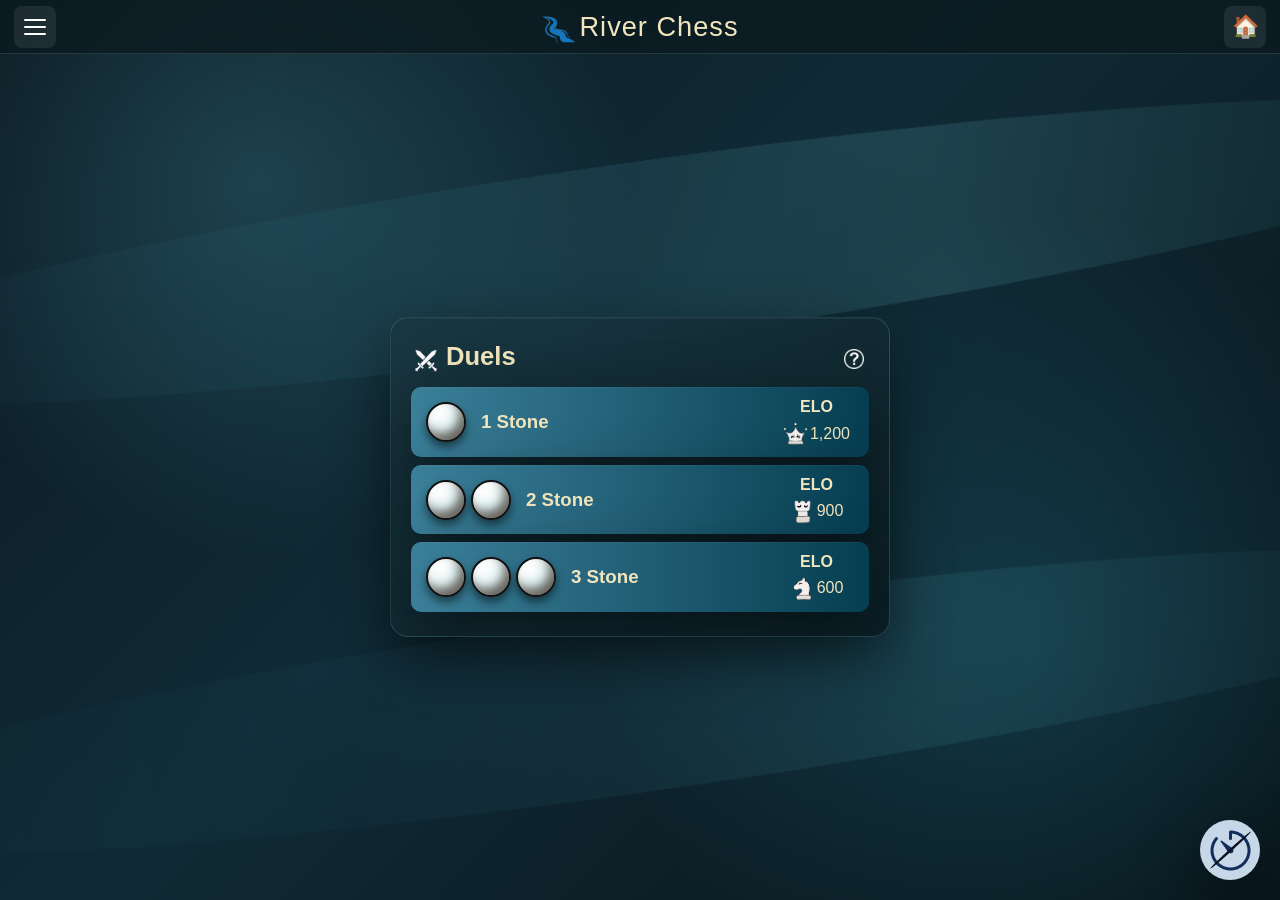
==== play.html @ 08896275 "End of game home button. Show last move made." ====
<!DOCTYPE html>
<html>
<head>
    <meta charset="utf-8" />
    <title>River Chess</title>
    <meta name="viewport" content="width=device-width, initial-scale=1">
    <link href='css/siteStyles.css' rel='stylesheet' type='text/css'>
    <link href='css/play.css' rel='stylesheet' type='text/css'>
    <link href='css/playMobile.css' rel='stylesheet' type='text/css'>
    <link href='css/stones.css' rel='stylesheet' type='text/css'>
    <link href='css/chessStyles.css' rel='stylesheet' type='text/css'>
    <link rel="icon" type="image/png" sizes="32x32" href="imgs/favicon.png">
</head>
<body>

    <!-- =========================
         SIDE MENU
    ========================== -->

    <div id="menuOverlay" class="menu-overlay"></div>

    <aside id="sideMenu" class="side-menu">

        <div class="side-menu-header">
            <h2>Menu</h2>

            <button id="closeMenuButton"
                    class="close-menu-button"
                    aria-label="Close menu">
                ×
            </button>
        </div>

        <!-- Empty for now -->

    </aside>


    <!-- =========================
         TOP NAVIGATION
    ========================== -->

    <nav class="top-nav">

        <button id="menuButton"
                class="nav-button"
                aria-label="Open menu">

            <span></span>
            <span></span>
            <span></span>

        </button>

        <div id="logoContainer">
            <img src="imgs/logo.png" />
            <span>River Chess</span>
        </div>

        <button id="resignButton"
                class="nav-button">
            <img src="imgs/icons/resign.png" />
        </button>

        <a id="homeButton" href="/index.html"
           class="home-button hidden"
           aria-label="Home">

            🏠

        </a>
    </nav>

    <!-- =========================
         MAIN CONTENT
    ========================== -->

    <main class="river-page">
        <!--Opponent Stones-->
        <div id="opponentStonesContainer" class="stones-container"></div>

        <!--Chess!-->
        <div id="chessContainer">

        </div>

        <!--Player Stones-->
        <div id="playerStonesContainer" class="stones-container"></div>
    </main>


    <script src="js/utility.js"></script>
    <script src="js/loadAccountAndRun.js"></script>
    <script src="js/play.js"></script>
    <script src="js/stones.js"></script>
    <script src="js/sideMenu.js"></script>
    <script src="lib/signalr/signalr.min.js"></script>
    <script src="js/multiplayerClient.js"></script>
    <script src="js/chess.js"></script>
    <script src="js/chessClock.js"></script>
</body>
</html>
---- css/siteStyles.css ----
﻿/* =========================
   COLORS
========================= */
:root {
    --river-dark: #142c36;
    --river-mid: #24556a;
    --river-light: #5c9fb0;
    --paper: #efe4c9;
    --paper-dark: #d6c39c;
    --gold: #d9ad54;
    --stone-size: 82px;
    --test: green;
}


/* =========================
   COLORS
========================= */

.hidden {
    display: none !important;
}


/* =========================
   PAGE LAYOUT
========================= */

html {
    background-color: var(--river-dark);
}

html,
body {
    margin: 0;
    min-height: 100vh;
    width: 100vw;
}

body {
    font-family: "Segoe UI", Arial, sans-serif;
    user-select: none;
    color: #eaf4f5;
    background: radial-gradient( circle at 20% 20%, rgba(60, 130, 145, 0.35), transparent 30% ), radial-gradient( circle at 80% 70%, rgba(25, 90, 110, 0.45), transparent 35% ), linear-gradient( 135deg, #0b1820, #102b36 45%, #081216 );
    overflow-x: hidden;
    display: flex;
    flex-direction: column;
}

* {
    box-sizing: border-box;
}

.river-page {
    display: flex;
    justify-content: center;
    align-items: center;
    padding: 2em 1em;
    position: relative;
    flex-direction: column;
    flex-grow: 1;
    overflow-x: hidden;
}


    /* Subtle river-like flowing bands */

    .river-page::before,
    .river-page::after {
        content: "";
        position: fixed;
        width: 140%;
        height: 180px;
        left: -20%;
        border-radius: 50%;
        pointer-events: none;
        transform: rotate(-8deg);
    }

    .river-page::before {
        top: 18%;
        background: linear-gradient( 90deg, transparent, rgba(45, 120, 145, 0.12), rgba(90, 180, 190, 0.18), transparent );
    }

    .river-page::after {
        bottom: 12%;
        background: linear-gradient( 90deg, transparent, rgba(20, 80, 110, 0.1), rgba(70, 150, 170, 0.15), transparent );
    }


/* =========================
   NAVIGATION
========================= */
.top-nav {
    height: 54px;
    display: flex;
    align-items: center;
    justify-content: space-between;
    padding: 0 14px;
    background: rgba(10, 25, 30, 0.75);
    border-bottom: 1px solid rgba(255, 255, 255, 0.12);
}


.nav-button {
    width: 42px;
    height: 42px;
    border: none;
    border-radius: 8px;
    background: rgba(255, 255, 255, 0.08);
    cursor: pointer;
    display: flex;
    flex-direction: column;
    justify-content: center;
    gap: 5px;
    padding: 10px;
}

    .nav-button span {
        display: block;
        width: 100%;
        height: 2px;
        background: white;
        border-radius: 5px;
    }


.home-button {
    width: 42px;
    height: 42px;
    display: flex;
    align-items: center;
    justify-content: center;
    text-decoration: none;
    font-size: 22px;
    border-radius: 8px;
    background: rgba(255, 255, 255, 0.08);
    transition: transform 0.15s ease, background 0.15s ease;
}

    .home-button:hover {
        background: rgba(255, 255, 255, 0.15);
        transform: scale(1.05);
    }

#logoContainer {
    display: flex;
    gap: 3px;
    align-items: center;
}

    #logoContainer img {
        width: 35px;
        height: 35px;
        margin-top: 7px;
    }

    #logoContainer span {
        letter-spacing: 1px;
        color: #f1e5bd;
        font-size: 1.7rem;
    }


/* =========================
   SIDE MENU
========================= */

.side-menu {
    position: fixed;
    top: 0;
    left: 0;
    width: min(320px, 82vw);
    height: 100vh;
    z-index: 1000;
    background: linear-gradient( 180deg, #1e3d48, #10252d );
    transform: translateX(-100%);
    transition: transform 0.25s ease;
}


    .side-menu.open {
        transform: translateX(0);
    }


.side-menu-header {
    height: 60px;
    display: flex;
    align-items: center;
    justify-content: space-between;
    padding: 0 18px;
    border-bottom: 1px solid rgba(255, 255, 255, 0.1);
}

    .side-menu-header h2 {
        margin: 0;
    }


.close-menu-button {
    border: none;
    background: transparent;
    color: white;
    font-size: 30px;
    cursor: pointer;
}


.menu-overlay {
    position: fixed;
    inset: 0;
    z-index: 999;
    background: rgba(0, 0, 0, 0.45);
    opacity: 0;
    visibility: hidden;
    transition: opacity 0.25s ease, visibility 0.25s ease;
}


    .menu-overlay.visible {
        opacity: 1;
        visibility: visible;
    }
---- css/play.css ----
﻿
.river-page {
    justify-content: space-between;
}

    .river-page::after, .river-page::before {
        z-index: -1;
    }
---- css/playMobile.css ----
﻿
/* =========================================================
   Mobile Play Page
   ========================================================= */

/*@media (max-width: 768px) {*/
@media (max-width: 700px) {

    /* Prevent horizontal scrolling caused by the game UI */
    html,
    body,
    .river-page {
        width: 100%;
        max-width: 100%;
        overflow-x: hidden;
    }

    :root .river-page {
        padding: 0;
    }

    :root #chessContainer {
        margin-top: 0;
    }

    :root #secondaryMessage {
        min-height: 2em;
    }

    :root #GY {
        display: none;
    }

    :root #chessContainer {
        width: 100%;
    }

    :root #chessElement {
        margin: 0;
    }

    :root .square, :root .gameObject {
        width: 12.5vw;
        height: 12.5vw;
    }

        :root .gameObject.squareHighlight {
            width: 12.2vw;
            height: 12.2vw;
        }

    :root .pieceImg {
        max-width: 9.5vw;
    }

    #chessContainer {
        margin-top: 1em
    }

    :root #message, :root #message.spaceBelow {
        font-size: 1.5em;
        padding-left: 24px;
        margin-bottom: 8px;
    }

    :root #rank {
        left: 1vw;
        top: -4.4vw;
    }

    :root #file {
        left: 4.8vw;
    }


    
    /* ---------------------------------------------------------
       Stones
       --------------------------------------------------------- */

    :root .stones-container, :root #stonesContainer {
        gap: 0;
    }

    /*
     * Scale the complete stone rather than just the image.
     * This keeps the Go stone, relic image and point dots together.
     */
    .stone-wrapper {
        transform: scale(0.75);
        transform-origin: center center;
    }

    /*
     * Don't let the hover transform fight with the mobile
     * scaling. Mobile doesn't have true hover anyway.
     */

    :root .stone-wrapper:hover, :root .stone-wrapper.stone-popup-open {
        transform: scale(0.75);
    }





}
---- css/stones.css ----
﻿/* =========================================
   STONES SECTION
   ========================================= */

.stones-section {
    margin-bottom: 28px;
    padding: 1.5rem;
    border-radius: 14px;
    background: linear-gradient( 135deg, rgba(20, 65, 78, 0.9), rgba(10, 35, 48, 0.95) );
    border: 1px solid rgba(150, 210, 220, 0.25);
    box-shadow: 0 10px 30px rgba(0, 0, 0, 0.25);
}


.stones-header {
    margin-bottom: 1rem;
    font-size: 1.2rem;
    font-weight: bold;
    letter-spacing: 0.08em;
    text-transform: uppercase;
    color: #d9f3ef;
}


/* =========================================
   STONE LIST
   ========================================= */

.stones-container {
    display: flex;
    flex-wrap: wrap;
    gap: 1rem;
    align-items: center;
    justify-content: center;
}


.no-stones {
    color: rgba(220, 240, 240, 0.55);
    font-style: italic;
}


/* =========================================
   INDIVIDUAL STONE
   ========================================= */

.stone-wrapper {
    position: relative;
    display: flex;
    align-items: center;
    justify-content: center;
    width: 80px;
    height: 80px;
    cursor: pointer;
    z-index: 1;
}

    .stone-image {
        display: block;
        width: 72px;
        height: 72px;
        object-fit: contain;
    }

    /* Optional: slightly stronger shadow while hovered */
    .stone-wrapper .stone-image {
        filter: drop-shadow( 0 5px 4px rgba(0, 0, 0, 0.4) );
    }

    /* =========================================
   MAIN STONE POPUP
   ========================================= */

    .stone-popup {
        position: absolute;
        left: 50%;
        bottom: calc(100% + 10px);
        transform: translateX(-50%) translateY(5px);
        width: 260px;
        padding: 1rem;
        border-radius: 10px;
        background: linear-gradient( 145deg, rgba(26, 37, 42, 0.98), rgba(10, 18, 22, 0.98) );
        border: 1px solid rgba(180, 220, 220, 0.3);
        box-shadow: 0 10px 30px rgba(0, 0, 0, 0.5);
        opacity: 0;
        visibility: hidden;
        pointer-events: none;
        transition: opacity 0.15s ease, transform 0.15s ease;
        z-index: 100;
    }

.stone-wrapper:hover .stone-popup, .stone-wrapper.stone-popup-open .stone-popup {
    opacity: 1;
    visibility: visible;
    transform: translateX(-50%) translateY(0);
}

    .stone-wrapper.stone-popup-open .stone-popup {
        pointer-events: auto;
    }

    .stone-popup-title {
        margin-bottom: 0.5rem;
        font-size: 1.05rem;
        font-weight: bold;
        color: #f2e8c9;
    }


    .stone-popup-description {
        color: #d7e2e3;
        font-size: 0.9rem;
        line-height: 1.45;
    }


    /* =========================================
   SECONDARY TOOLTIP PANEL
   ========================================= */

    .stone-tooltips-popup {
        position: absolute;
        top: 0;
        width: 220px;
        display: flex;
        flex-direction: column;
        gap: 0.6rem;
        padding: 0.75rem;
        border-radius: 10px;
        background: rgba(15, 25, 30, 0.98);
        border: 1px solid rgba(130, 190, 200, 0.25);
        box-shadow: 0 10px 30px rgba(0, 0, 0, 0.45);
        opacity: 0;
        visibility: hidden;
        transition: opacity 0.15s ease;
        z-index: 101;
    }


    /*
 * Secondary popup normally appears
 * to the right of the main popup.
 */

    .tooltip-right {
        left: calc(100% + 12px);
    }


    /*
 * If there isn't enough space,
 * JavaScript applies this class.
 */

    .tooltip-left {
        right: calc(100% + 12px);
    }


    /*
 * Show tooltips along with
 * the main popup.
 */
.stone-wrapper:hover
.stone-tooltips-popup, .stone-wrapper.stone-popup-open .stone-tooltips-popup {
    opacity: 1;
    visibility: visible;
}

    /* =========================================
   INDIVIDUAL TOOLTIP
   ========================================= */

    .stone-tooltip {
        padding: 0.6rem;
        border-radius: 6px;
        background: rgba(255, 255, 255, 0.04);
        color: #dce9e8;
        font-size: 0.82rem;
        line-height: 1.4;
    }


        .stone-tooltip > div:first-child {
            margin-bottom: 0.25rem;
            font-weight: bold;
            color: #f0d99a;
        }



/* =========================
   BUY / SELL
========================= */

.stone-action-button {
    width: 100%;
    margin-top: 12px;
    padding: 7px;
    border: none;
    border-radius: 6px;
    color: white;
    font-weight: bold;
    cursor: pointer;
}


.buy-button {
    background: #356b43;
}


.sell-button {
    background: #874444;
}


.stone-action-button:hover {
    filter: brightness(1.1);
}


    /* =========================================
   GO STONE
   ========================================= */

    .stone-wrapper {
        position: relative;
        width: 88px;
        height: 88px;
        display: flex;
        align-items: center;
        justify-content: center;
        cursor: pointer;
        z-index: 1;
        transition: transform 0.15s ease;
    }


        /* Grow the entire stone + relic together */
        .stone-wrapper:hover, .stone-wrapper.stone-popup-open {
            transform: scale(1.1);
            z-index: 100;
        }

    /* White Go stone */
        .stone-wrapper::before {
            content: "";
            position: absolute;
            width: 78px;
            height: 78px;
            border-radius: 50%;
            background: radial-gradient( circle at 35% 28%, #ffffff 0%, #ddefee 45%, #d4d0c5 75%, #aaa69c 100% );
            /* Black outline */
            border: 2px solid #111;
            box-sizing: border-box;
            box-shadow: inset -5px -7px 10px rgba(0, 0, 0, 0.5), inset 4px 4px 8px rgba(255, 255, 255, 0.9), 0 5px 8px rgba(0, 0, 0, 0.5);
            z-index: 0;
        }

    /* Relic artwork */
    .stone-image {
        position: relative;
        width: 50px;
        height: 50px;
        object-fit: contain;
        z-index: 1;
        filter: drop-shadow( 0 3px 2px rgba(0, 0, 0, 0.3) );
        transition: filter 0.15s ease;
    }


    /* =========================================
   STONE POINT INDICATOR
   ========================================= */

    .stone-points {
        position: absolute;
        top: -6px;
        left: 50%;
        transform: translateX(-50%);
        display: flex;
        align-items: center;
        justify-content: center;
        gap: 4px;
        z-index: 2;
        pointer-events: none;
    }


    .stone-point-dot {
        width: 10px;
        height: 10px;
        border-radius: 50%;
        background: #111;
        border: 1px solid rgba(255, 255, 255, 0.25);
        box-shadow: 0 1px 2px rgba(0, 0, 0, 0.4);
    }


/* =========================================
   Purchased
   ========================================= */

.stone-wrapper.stone-purchased {
    opacity: 0;
    pointer-events: none;
}

/* =========================
   BLACK GO STONE VARIANT
   ========================= */

.stone-wrapper.stone-black::before {
    background: #111;
    border: 2px solid #000;
    box-shadow: inset 0 2px 4px rgba(255, 255, 255, 0.2), inset 0 -4px 8px rgba(0, 0, 0, 0.9), 0 3px 6px rgba(0, 0, 0, 0.3);
}


/* =========================
   IMAGE OUTLINE
   ========================= */

.stone-wrapper.stone-black .stone-image {
    filter: drop-shadow(1px 0 0 white) drop-shadow(-1px 0 0 white) drop-shadow(0 1px 0 white) drop-shadow(0 -1px 0 white);
}
.stone-wrapper.stone-white .stone-image {
    filter: drop-shadow(1px 0 0 #3e3e3e) drop-shadow(-1px 0 0 #3e3e3e) drop-shadow(0 1px 0 #3e3e3e) drop-shadow(0 -1px 0 #3e3e3e);
}

/* =========================
   FLIPPED STONE VARIANT
   ========================= */

/* Move point dots below the stone */
.stone-wrapper.stone-flipped .stone-points {
    top: auto;
    bottom: -8px;
}

/* Open the popup downward */
.stone-wrapper.stone-flipped .stone-popup {
    top: calc(100% + 12px);
    bottom: auto;
}


/* =========================================
   STONE COUNTER
   ========================================= */

.stone-counter {
    position: absolute;
    background-color: #34687778;
    z-index: 20;
    right: -4px;
    bottom: 0;
    width: 2em;
    height: 2em;
    border-radius: 100%;
    display: flex;
    justify-content: center;
    align-items: center;
}

/* =========================================
   Burden
   ========================================= */

.stone-wrapper.burden::before {
    filter: invert(24%) sepia(168%) saturate(7456%) hue-rotate(350deg) brightness(61%) contrast(100%);
    background: radial-gradient(circle at 35% 28%, #ffffff 0%, #ddefee 45%, #d4d0c5 75%, #aaa69c 100%);
    box-shadow: inset -5px -7px 10px rgba(0, 0, 0, 0.5), inset 4px 4px 8px rgba(255, 255, 255, 0.9), 0 5px 8px rgba(0, 0, 0, 0.5);
}

.stone-wrapper.burden .stone-image {
    filter: drop-shadow(1px 0 0 white) drop-shadow(-1px 0 0 white) drop-shadow(0 1px 0 white) drop-shadow(0 -1px 0 white);
}


/* =========================================================
   Mobile Styles
   ========================================================= */

@media (max-width: 768px) {
    :root .stone-tooltips-popup {
        left: auto;
        bottom: calc(100% + 8px);
        top: auto;
        right: 0px;
    }

    .stone-wrapper.stone-flipped .stone-tooltips-popup {
        top: calc(100% + 8px);
        bottom: auto;
    }

}
---- css/chessStyles.css ----
﻿
:root {
    --foreground-color: #404040;
    --white-piece-outline-color: white;
    --black-piece-outline-color: white;
}

/***********************
 * Chess game styles
 * *********************/

html #body .hidden {
    max-width: 0;
    max-height: 0;
    overflow: hidden;
    display: none;
    border: none;
}

#chessElement {
    display: flex;
    flex-direction: column;
    margin: 0 10em;
    z-index: 1;
}

#message {
    font-size: 2em;
    padding-left: 1em;
}

    #message.spaceBelow {
        margin-bottom: .2em;
    }

#secondaryMessage {
    display: flex;
    justify-content: center;
    min-height: 3em;
}

.chessClockContainer {
    display: flex;
    justify-content: flex-end;
    padding-top: 1em;
    padding: .5em;
}

.paddingTop {
    padding-top: 1em;
}

.chessClock {
    background-color: #282828;
    border: solid 2px black;
    width: 3em;
    text-align: center;
    z-index: 11;
}

    .chessClock.active {
        border: solid 1px white;
    }


.center {
    display: flex;
    justify-content: center;
}

/*****************
 * Rank/File
 * ***************/

#rank, #file {
    position: absolute;
    display: flex;
    justify-content: space-around;
    opacity: 0.9;
    z-index: 16;
    pointer-events: none;
    font-size: 0.8em;
}

#rank {
    left: 0.4em;
    top: -1.7em;
    height: 100%;
    flex-direction: column;
}

#file {
    bottom: 0.0em;
    width: 100%;
    left: 1.9em;
}

.flippedBoard #rank {
    flex-direction: column-reverse;
}


.flippedBoard #file {
    flex-direction: row-reverse;
}

#rank div.lightSquare, #file div.lightSquare {
    color: #372f2f;
}
.flippedBoard #rank div.lightSquare, .flippedBoard #file div.lightSquare {
    color: inherit;
}
.flippedBoard #rank div.darkSquare, .flippedBoard #file div.darkSquare {
    color: #372f2f;
}

.shrink {
    max-width: fit-content;
}

/*****************
 * Board 
 * ***************/

#boardContainer {
    position: relative;
}

#boardDiv {
    color: black;
    position: relative;
    display: grid;
    grid-template-columns: repeat(8, 1fr);
    border-top: solid black 2px;
    border-left: solid black 2px;
}

.square, .gameObject {
    width: 60px;
    height: 60px;
}

.square {
    border-bottom: solid black 2px;
    border-right: solid black 2px;
}

.dark {
    background-color: #C3914E;
}

.light {
    background-color: #EEBB75;
}

/* Choosing Square */
.choosingSquare:hover {
    cursor: pointer;
}

.choosingSquare > .square:hover {
    box-shadow: inset 0 0 3em 0px #fefff67a;
}

.choosingSquare .gameObject.piece {
    pointer-events: none;
}


/*****************
 * Overlay
 * ***************/

.gameObject {
    position: absolute;
    display: flex;
    justify-content: center;
    align-items: center;
    pointer-events: none;
    transition: .5s;
}

    .gameObject > :first-child {
        max-height: -webkit-fill-available;
    }

/*****************
 * Squares
 * ***************/

    .gameObject.squareHighlight {
        width: 58px;
        height: 58px;
    }

.picked {
    z-index: 13;
    box-shadow: inset 0 0 1em 2px #fff942;
}


.legalMove {
    z-index: 13;
    box-shadow: inset 0 0 3em 0 #fefff67a;
}

    .legalMove.special {
        z-index: 12;
        box-shadow: inset 0 0 3em 0 #091a20ad;
    }

.previousMove {
    box-shadow: inset 0 0 0.5em 0 #02155bba;
}


/* TODO - Use for token types */

.legalStrikeMove {
    box-shadow: inset 0 0 7px 11px #ffac65;
}

.waitingDoom {
    box-shadow: inset 0 0 1em 0px #da2508;
}

.impendingDoom {
    box-shadow: inset 0 0 2em 4px #da2508;
}

.lake {
    background-color: aqua;
    border-radius: 20px;
    outline: none;
}

/*****************
 * Tokens
 * ***************/
.token {
    z-index: 12;
}

@keyframes explode {
    from {
        background-color: red;
    }

    to {
        background-color: white;
    }

    to {
        background-color: #EEBB75;
    }
}

.explode {
    animation-name: explode;
    animation-duration: .2s;
}

.gameObject.voidToken {
    opacity: 0;
    width: 66px;
    height: 66px;
    transform: translate(-3px, -3px);
    background-color: var(--foreground-color);
}

.square.void {
    background-color: #fff0;
}

/*****************
 * Pieces
 * ***************/

.gameObject.piece {
    z-index: 14;
    pointer-events: all;
}

.pieceImg {
    max-width: 50px;
    max-height: 50px;
}

.piece.hardMove {
    transition: none;
}

.piece.dragging, .dragging {
    filter: opacity(0);
    transition: 0s;
}


.flipped {
    transform: scaleY(-1);
}

.pieceIndicator {
    position: absolute;
    width: 2em;
    height: 2em;
    top: -1.2em;
    right: .3em;
}

img.pieceImg.Black {
    filter: drop-shadow(2px 0 0 var(--black-piece-outline-color)) drop-shadow(0 2px 0 var(--black-piece-outline-color)) drop-shadow(-2px 0 0 var(--black-piece-outline-color)) drop-shadow(0 -2px 0 var(--black-piece-outline-color));
    /*filter: drop-shadow(2px 0 0 #282828) drop-shadow(0 2px 0 #282828) drop-shadow(-2px 0 0 #282828) drop-shadow(0 -2px 0 #282828);*/
}

img.pieceImg.White {
    filter: drop-shadow(2px 0 0 var(--white-piece-outline-color)) drop-shadow(0 2px 0 var(--white-piece-outline-color)) drop-shadow(-2px 0 0 var(--white-piece-outline-color)) drop-shadow(0 -2px 0 var(--white-piece-outline-color));
    /*    filter: drop-shadow(1px 0 0 var(--white-piece-outline-color)) drop-shadow(0 1px 0 var(--white-piece-outline-color)) drop-shadow(-1px 0 0 var(--white-piece-outline-color)) drop-shadow(0 -1px 0 var(--white-piece-outline-color));*/
}


/*****************
 * Graveyard
 * ***************/

#GY {
    position: absolute;
    top: 0;
    right: -10em;
    width: 10em;
    display: flex;
    height: -webkit-fill-available;
    flex-direction: column;
}

.flippedBoard #GY {
    flex-direction: column-reverse;
}

#GY > div {
    display: flex;
    flex-direction: column;
    flex-wrap: wrap;
    align-content: flex-start;
    height: 50%;
}

#GY img {
    width: 2.5em;
    height: 2.5em;
}

#GY > div:last-child {
    justify-content: flex-end
}

.flippedBoard #GY > div {
    flex-direction: column-reverse;
}


/*******************************************************************************
 **** Popups
 ******************************************************************************/

.popup {
    position: absolute;
    background-color: white;
    color: black;
    border-radius: 1em;
    padding: .8em;
    box-shadow: black 0 0 .6em;
    z-index: 20;
}

.keepsakePopup {
    width: 10em;
}

.popup > div {
    display: flex;
    flex-direction: column;
    gap: .4em;
    text-align: center;
}

.keepsakePopup > span:first-child {
    text-decoration: underline;
}


.popup img {
    width: 1em;
    height: 1em;
}



.popup.dropdown {
    display: flex;
    flex-direction: column;
    padding: .5em;
    cursor: pointer;
    user-select: none;
    width: auto;
}

.dropdown img {
    width: 1em;
    height: 1em;
}

.dropdown > .dropdownOption {
    display: flex;
    flex-direction: row;
    gap: .3em;
    align-items: center;
    padding: .6em;
}

    .dropdown > .dropdownOption:hover {
        background-color: #c3c3c3;
        text-decoration: underline;
    }

.dropdownOption span {
    width: max-content;
}



/*****************
 * Choices
 * ***************/

#choicesContainer {
    border-radius: 2em;
    background-color: white;
    color: black;
    display: flex;
    flex-direction: column;
    align-items: center;
    width: fit-content;
    padding: .3em;
    margin-bottom: 1em;
}

#choiceTitle {
    text-decoration: underline;
    padding: .2em 1em;
    font-size: 1.2em;
}

#choices {
    display: flex;
    grid-gap: .3em;
}

.option {
    border-radius: 2em;
    padding: 1em;
    cursor: pointer;
    display: flex;
    flex-direction: column;
    align-items: center;
    width: 8em;
    grid-gap: 0.5em;
}

    .option span {
        text-align: center;
    }


    .option:hover {
        background-color: #d3d3d3;
    }

#boardDiv.makingAChoice .piece {
    pointer-events: none;
}

.blacksChoice#choicesContainer {
    background-color: #282828;
    color: white;
}

.blacksChoice .option:hover {
    background-color: #404040;
}

/*****************
* Animations
******************/

.flash-white {
    animation: flashOnce .5s ease-out 1;
    border-radius: 50%;
}

@keyframes flashOnce {
    0% {
        filter: brightness(1) invert(0); /* Start normal */
        background-color: none;
    }

    30% {
        box-shadow: 0 0 20px 5px rgba(0, 0,0, 0.6);
        background-color: rgba(0, 0,0, 0.4);
        filter: brightness(0) invert(1); /* Peak flash (solid white) */
    }

    38% {
        box-shadow: 0 0 20px 5px rgba(0, 0, 0, 0.6);
        background-color: rgba(0, 0,0, 0.4);
        filter: brightness(0) invert(1); /* Peak flash (solid white) */
    }

    48% {
        filter: brightness(1) invert(0); /* Fade smoothly back to normal */
        background-color: none;
    }

    100% {
        filter: brightness(1) invert(0); /* Fade smoothly back to normal */
    }
}
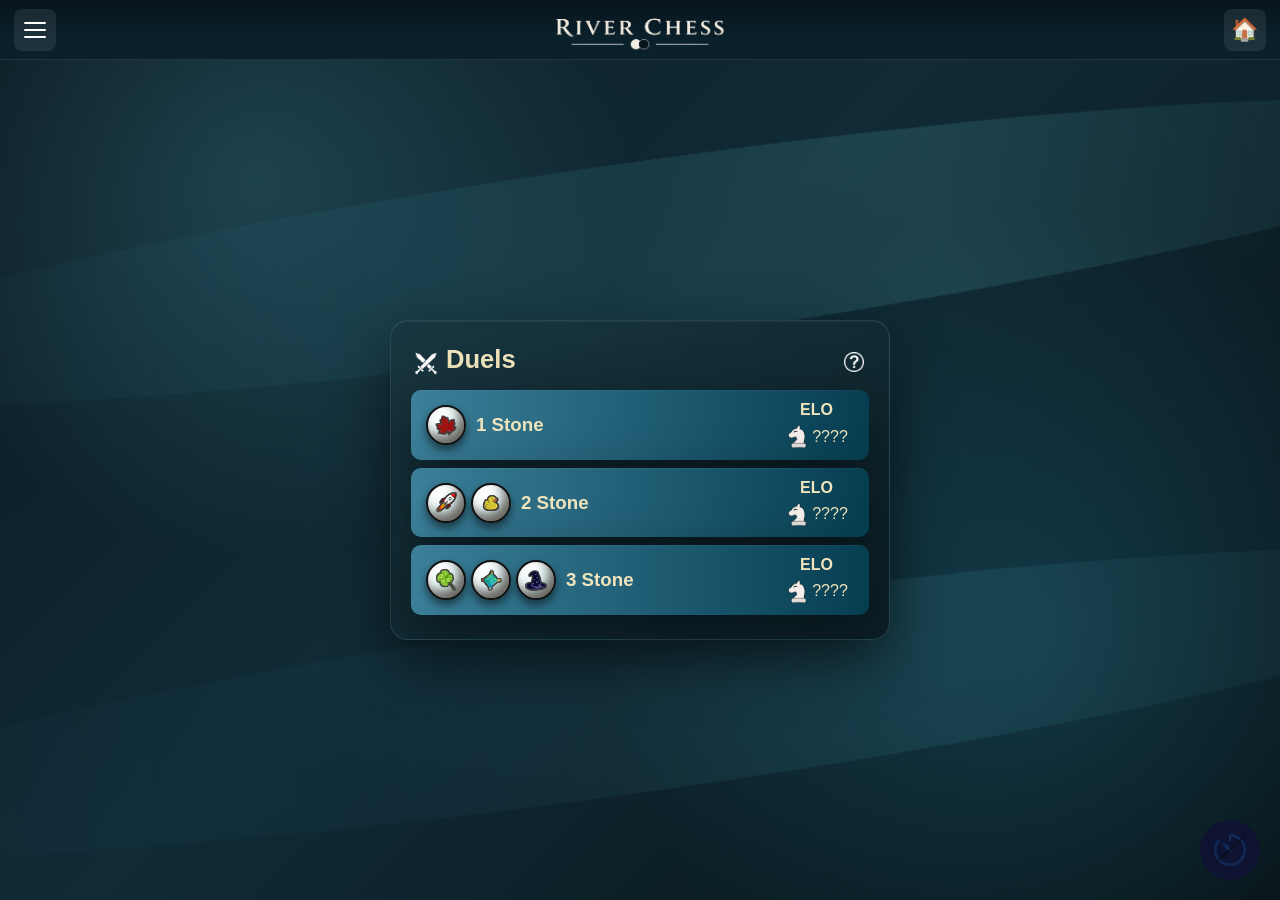
==== commit a78209a3: "New logo" ====
--- a/play.html
+++ b/play.html
@@ -54,7 +54,6 @@
 
         <div id="logoContainer">
             <img src="imgs/logo.png" />
-            <span>River Chess</span>
         </div>
 
         <button id="resignButton"
--- a/css/siteStyles.css
+++ b/css/siteStyles.css
@@ -28,12 +28,12 @@
 
 html {
     background-color: var(--river-dark);
+    height: 100%;
 }
 
 html,
 body {
     margin: 0;
-    min-height: 100vh;
     width: 100vw;
 }
 
@@ -45,6 +45,7 @@
     overflow-x: hidden;
     display: flex;
     flex-direction: column;
+    min-height: 100%;
 }
 
 * {
@@ -92,12 +93,12 @@
    NAVIGATION
 ========================= */
 .top-nav {
-    height: 54px;
+    height: 60px;
     display: flex;
     align-items: center;
     justify-content: space-between;
     padding: 0 14px;
-    background: rgba(10, 25, 30, 0.75);
+    background: linear-gradient(180deg,rgba(8, 20, 28, 1) 0%, rgba(10, 33, 44, 1) 69%);
     border-bottom: 1px solid rgba(255, 255, 255, 0.12);
 }
 
@@ -145,20 +146,11 @@
 
 #logoContainer {
     display: flex;
-    gap: 3px;
     align-items: center;
 }
 
     #logoContainer img {
-        width: 35px;
-        height: 35px;
-        margin-top: 7px;
-    }
-
-    #logoContainer span {
-        letter-spacing: 1px;
-        color: #f1e5bd;
-        font-size: 1.7rem;
+        height: 45px;
     }
 
 
--- a/css/playMobile.css
+++ b/css/playMobile.css
@@ -12,11 +12,10 @@
     .river-page {
         width: 100%;
         max-width: 100%;
-        overflow-x: hidden;
     }
 
     :root .river-page {
-        padding: 0;
+        padding: 10px 0;
     }
 
     :root #chessContainer {
@@ -78,30 +77,25 @@
        Stones
        --------------------------------------------------------- */
 
-    :root .stones-container, :root #stonesContainer {
-        gap: 0;
+    :root .stone-wrapper, :root .stone-wrapper::before {
+        width: 60px;
+        height: 60px;
+    }
+        :root .stone-wrapper img {
+            width: 40px;
+            height: 40px;
+        }
+
+    :root .stone-points {
+        top: -12px;
     }
 
-    /*
-     * Scale the complete stone rather than just the image.
-     * This keeps the Go stone, relic image and point dots together.
-     */
-    .stone-wrapper {
-        transform: scale(0.75);
-        transform-origin: center center;
+    :root .stone-wrapper.stone-flipped .stone-points {
+        bottom: -12px;
     }
 
-    /*
-     * Don't let the hover transform fight with the mobile
-     * scaling. Mobile doesn't have true hover anyway.
-     */
-
-    :root .stone-wrapper:hover, :root .stone-wrapper.stone-popup-open {
-        transform: scale(0.75);
+    :root .stone-counter {
+        transform: scale(.75);
     }
 
-
-
-
-
 }
--- a/css/stones.css
+++ b/css/stones.css
@@ -380,21 +380,94 @@
 }
 
 
+/* =========================================
+   Launch Button
+   ========================================= */
+
+.stone-launch-button {
+    visibility: hidden;
+    position: absolute;
+    z-index: 15;
+    top: -45px;
+    /* Shape & Size */
+    width: 32px;
+    height: 32px;
+    border-radius: 6px; /* Slightly rounded edges */
+    /* Colors & Borders */
+    background-color: #22c55e; /* Vibrant green */
+    border: solid white 2px;
+    /* Centering the checkmark icon */
+    display: inline-flex;
+    align-items: center;
+    justify-content: center;
+    /* Presentation & Animation */
+    cursor: pointer;
+    transition: background-color 0.2s, transform 0.1s;
+}
+
+.stone-wrapper.launchable .stone-launch-button {
+    visibility: initial;
+}
+
+.stone-flipped .stone-launch-button {
+    top: auto;
+    bottom: -45px;
+}
+
+    /* Hover and active states for a polished feel */
+.stone-wrapper.launchable:hover .stone-launch-button {
+    background-color: #16a34a; /* Darker green on hover */
+}
+
+.stone-wrapper.launchable:active .stone-launch-button {
+    transform: scale(0.95); /* Subtle press effect */
+}
+
+    /* The SVG checkmark symbol */
+    .checkmark-icon {
+        width: 18px;
+        height: 18px;
+        fill: none;
+        stroke: white;
+        stroke-width: 4;
+        stroke-linecap: round;
+        stroke-linejoin: round;
+    }
+
+.stone-wrapper.launchable {
+    transform: none;
+}
+    .stone-wrapper.launchable::before {
+        outline: solid white;
+    }
+
+    .stone-wrapper.launchable:hover .stone-popup, .stone-wrapper.launchable.stone-popup-open .stone-popup {
+        visibility: hidden;
+        opacity: 0;
+    }
+
+
 /* =========================================================
    Mobile Styles
    ========================================================= */
 
-@media (max-width: 768px) {
-    :root .stone-tooltips-popup {
-        left: auto;
-        bottom: calc(100% + 8px);
-        top: auto;
-        right: 0px;
-    }
-
-    .stone-wrapper.stone-flipped .stone-tooltips-popup {
-        top: calc(100% + 8px);
-        bottom: auto;
-    }
-
-}+    @media (max-width: 768px) {
+        :root .stone-tooltips-popup {
+            left: auto;
+            bottom: calc(100% + 8px);
+            top: auto;
+            right: 0px;
+        }
+
+        .stone-wrapper.stone-flipped .stone-tooltips-popup {
+            top: calc(100% + 8px);
+            bottom: auto;
+        }
+
+        .stone-wrapper.launchable {
+            transform: scale(0.75);
+        }
+    }
+
+
+
--- a/css/chessStyles.css
+++ b/css/chessStyles.css
@@ -53,7 +53,8 @@
 .chessClock {
     background-color: #282828;
     border: solid 2px black;
-    width: 3em;
+    min-width: 3em;
+    padding: 0 .5em;
     text-align: center;
     z-index: 11;
 }
@@ -107,12 +108,14 @@
 #rank div.lightSquare, #file div.lightSquare {
     color: #372f2f;
 }
+
 .flippedBoard #rank div.lightSquare, .flippedBoard #file div.lightSquare {
     color: inherit;
 }
 .flippedBoard #rank div.darkSquare, .flippedBoard #file div.darkSquare {
     color: #372f2f;
 }
+
 
 .shrink {
     max-width: fit-content;
@@ -210,7 +213,7 @@
     }
 
 .previousMove {
-    box-shadow: inset 0 0 0.5em 0 #02155bba;
+    box-shadow: inset 0 0 0.5em 0 #1f467794;
 }
 
 
@@ -270,6 +273,11 @@
 
 .square.void {
     background-color: #fff0;
+}
+
+.token > img {
+    width: inherit;
+    height: inherit;
 }
 
 /*****************
@@ -428,11 +436,33 @@
 }
 
 
+.popup.movePopup {
+    padding: 0;
+    border-radius: 5px;
+}
+    .popup.movePopup > div {
+        padding: 10px 10px;
+        cursor: pointer;
+    }
+        .popup.movePopup > div:first-child {
+            border-radius: 5px 5px 0 0;
+        }
+        .popup.movePopup > div:last-child {
+            border-radius: 0 0 5px 5px;
+        }
+        .popup.movePopup > div:hover {
+            background-color: #c8cfd5;
+        }
+
+    .popup.movePopup .promoteMove {
+        flex-direction: row;
+        align-items: center;
+        padding-left: 7px;
+    }
 
 /*****************
  * Choices
  * ***************/
-
 #choicesContainer {
     border-radius: 2em;
     background-color: white;
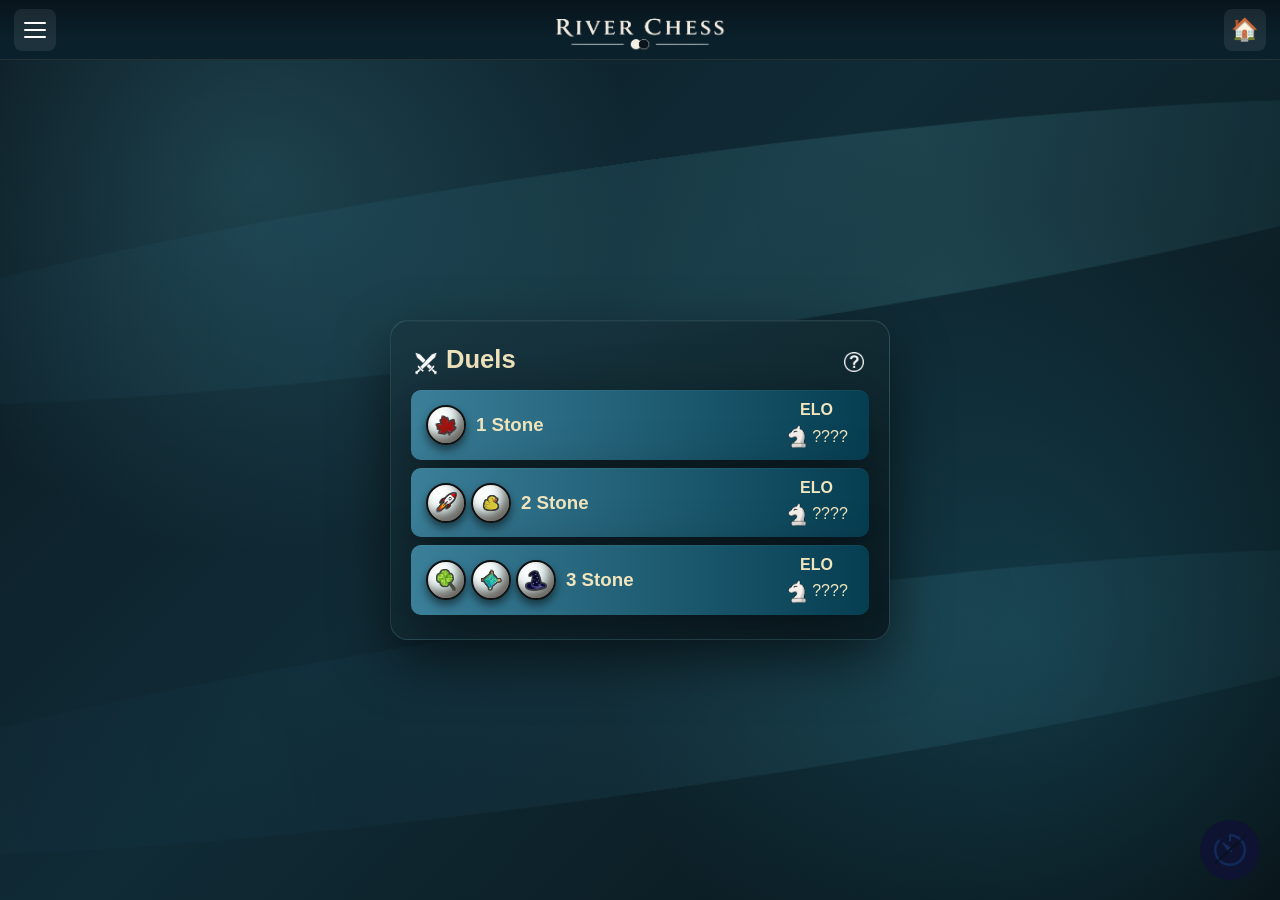
==== commit a80b2b04: "Game over popup" ====
--- a/play.html
+++ b/play.html
@@ -85,6 +85,33 @@
 
         <!--Player Stones-->
         <div id="playerStonesContainer" class="stones-container"></div>
+
+        <!--Game Over Popup-->
+        <div id="gameOverPopupContainer" class="hidden">
+            <div id="gameOverPopup"> 
+                <div id="closeGameOverPopupButton">&times;</div>
+                <img id="gameOverPopupGameModeIcon" src="imgs/icons/duels.png" />
+                <div id="gameOverMessageContainer">
+                    <div id="gameOverTitle">You Won!</div>
+                    <div id="gameOverSubtitle">by Checkmate</div>
+                </div>
+
+                <div id="gameOverPopupInfoSection">
+                    <div class="elo-container">
+                        <div><span>Blitz</span><span> Elo</span></div>
+                        <div>
+                            <img src="imgs/pieces/white_knight.png" />
+                            <span id="eloContainer">????</span>
+                            <span id="eloChange">+26</span>
+                        </div>
+                    </div>
+                </div>
+                <div id="gameOverPopupButtons">
+                    <a href="/" id="gameOverHomeButton">Home</a>
+                    <div id="newGameButton">New Game</div>
+                </div>
+            </div>
+        </div>
     </main>
 
 
--- a/css/siteStyles.css
+++ b/css/siteStyles.css
@@ -214,3 +214,30 @@
         opacity: 1;
         visibility: visible;
     }
+
+/* ------------------------- */
+/* ELO                       */
+/* ------------------------- */
+
+.elo-container {
+    display: flex;
+    flex-direction: column;
+    align-items: center;
+    gap: 5px;
+    width: 75px;
+}
+
+    .elo-container > div:first-child {
+        font-weight: bold;
+    }
+
+    .elo-container > div:last-child {
+        display: flex;
+        align-items: center;
+        gap: 2px;
+    }
+
+    .elo-container img {
+        width: 25px;
+        height: 25px;
+    }
--- a/css/play.css
+++ b/css/play.css
@@ -7,3 +7,163 @@
         z-index: -1;
     }
 
+
+
+
+/* ------------------------- */
+/* Game Over Popup
+/* ------------------------- */
+
+#gameOverPopupContainer {
+    position: fixed;
+    z-index: 100;
+    top: 0;
+    left: 0;
+    width: 100vw;
+    height: 100vh;
+    background-color: #00000078;
+    display: flex;
+    justify-content: center;
+    align-items: center;
+}
+
+#gameOverPopup {
+    background-color: #1f2021;
+    padding: 10px;
+    border-radius: 10px;
+    width: 20em;
+    position: relative;
+    display: flex;
+    flex-direction: column;
+    align-items: center;
+    gap: 20px;
+}
+
+#closeGameOverPopupButton {
+    font-size: 1.5em;
+    position: absolute;
+    top: 5px;
+    right: 5px;
+    display: flex;
+    justify-content: center;
+    align-items: flex-start;
+    width: 40px;
+    height: 40px;
+    cursor: pointer;
+}
+
+#closeGameOverPopupButton:hover {
+    transform: scale(1.2);
+}
+
+#gameOverPopupGameModeIcon {
+    position: absolute;
+    left: 10px;
+    top: 10px;
+    width: 4em;
+    height: 4em;
+}
+
+#gameOverMessageContainer {
+    display: flex;
+    flex-direction: column;
+    align-items: center;
+}
+
+#gameOverTitle {
+    font-size: 2em;
+    font-weight: bold;
+}
+
+#gameOverSubtitle {
+    color: gray;
+}
+
+#gameOverPopupInfoSection {
+    width: 100%;
+    display: flex;
+    justify-content: center;
+    padding: 10px;
+    border-radius: 10px;
+    background-color: #141414;
+}
+
+.elo-container {
+    width: 100px;
+}
+
+#eloChange {
+    color: #2e9b6f;
+    font-weight: bold;
+}
+#eloChange.negative {
+    color: red;
+}
+
+#gameOverPopupButtons {
+    display: grid;
+    gap: 1em;
+    width: 100%;
+    grid-template-columns: 1fr 1fr;
+}
+
+    #gameOverPopupButtons > * {
+        padding: 8px;
+        text-align: center;
+        border-radius: 5px;
+        font-weight: bold;
+        cursor: pointer;
+    }
+
+#gameOverHomeButton {
+    color: inherit;
+    text-decoration: none;
+    background-color: #3f425f;
+}
+    #gameOverHomeButton:hover {
+        background-color: #555b93;
+    }
+
+#newGameButton {
+    position: relative;
+    background-color: #4785a1;
+}
+
+    #newGameButton:hover {
+        background-color: #5d9ebb;
+    }
+
+
+    #newGameButton.searching:before {
+        box-sizing: border-box;
+        content: "Searching ...";
+        animation: dots 1.3s steps(1) infinite;
+        display: flex;
+        align-items: center;
+        width: 100%;
+        height: 100%;
+        z-index: 20;
+        background-color: #810c22;
+        position: absolute;
+        top: 0;
+        left: 0;
+        border-radius: 5px;
+        padding-left: 32px;
+    }
+@keyframes dots {
+    0% {
+        content: 'Searching';
+    }
+
+    25% {
+        content: 'Searching .';
+    }
+
+    50% {
+        content: 'Searching ..';
+    }
+
+    75% {
+        content: 'Searching ...';
+    }
+}
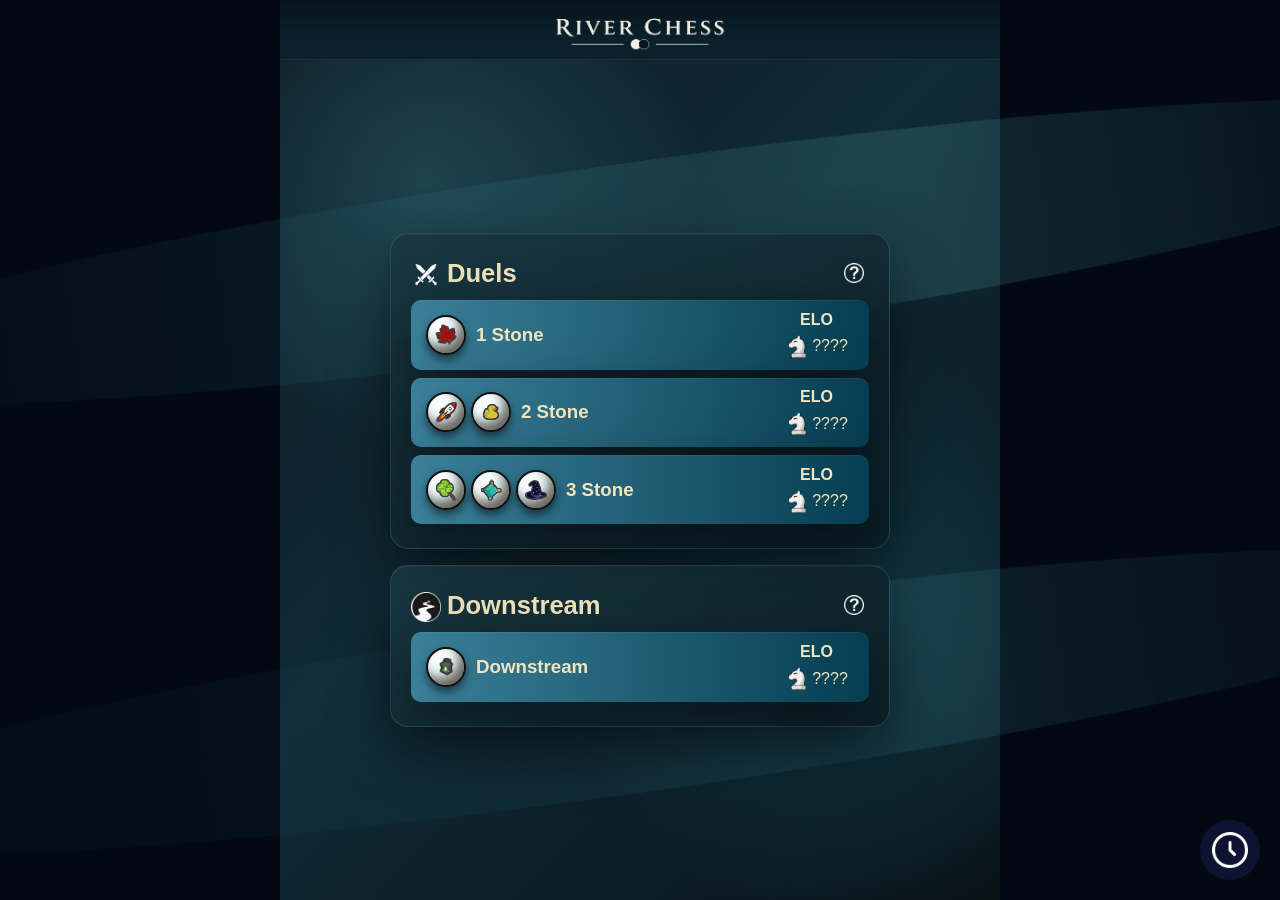
==== commit 91534bbb: "Some new styles and add draw button" ====
--- a/play.html
+++ b/play.html
@@ -43,7 +43,7 @@
     <nav class="top-nav">
 
         <button id="menuButton"
-                class="nav-button"
+                class="nav-button hidden"
                 aria-label="Open menu">
 
             <span></span>
@@ -51,6 +51,12 @@
             <span></span>
 
         </button>
+
+        <button id="drawButton"
+                class="nav-button">
+            <img src="imgs/icons/draw.png" />
+        </button>
+
 
         <div id="logoContainer">
             <img src="imgs/logo.png" />
@@ -98,7 +104,7 @@
 
                 <div id="gameOverPopupInfoSection">
                     <div class="elo-container">
-                        <div><span>Blitz</span><span> Elo</span></div>
+                        <div><span id="timeControlDisplay">Blitz</span><span> Elo</span></div>
                         <div>
                             <img src="imgs/pieces/white_knight.png" />
                             <span id="eloContainer">????</span>
--- a/css/siteStyles.css
+++ b/css/siteStyles.css
@@ -89,6 +89,16 @@
     }
 
 
+    body {
+        max-width: 45em;
+    }
+
+html {
+    background: #020912;
+    display: flex;
+    justify-content: center;
+}
+
 /* =========================
    NAVIGATION
 ========================= */
@@ -96,7 +106,8 @@
     height: 60px;
     display: flex;
     align-items: center;
-    justify-content: space-between;
+/*    justify-content: space-between;*/
+    justify-content: center;
     padding: 0 14px;
     background: linear-gradient(180deg,rgba(8, 20, 28, 1) 0%, rgba(10, 33, 44, 1) 69%);
     border-bottom: 1px solid rgba(255, 255, 255, 0.12);
--- a/css/play.css
+++ b/css/play.css
@@ -7,7 +7,13 @@
         z-index: -1;
     }
 
+    body {
+/*        flex-direction: column-reverse;*/
+    }
 
+body .top-nav {
+        justify-content: space-between;
+}
 
 
 /* ------------------------- */
--- a/css/playMobile.css
+++ b/css/playMobile.css
@@ -3,8 +3,7 @@
    Mobile Play Page
    ========================================================= */
 
-/*@media (max-width: 768px) {*/
-@media (max-width: 700px) {
+@media (max-width: 650px) {
 
     /* Prevent horizontal scrolling caused by the game UI */
     html,
--- a/css/stones.css
+++ b/css/stones.css
@@ -56,109 +56,117 @@
     z-index: 1;
 }
 
-    .stone-image {
-        display: block;
-        width: 72px;
-        height: 72px;
-        object-fit: contain;
-    }
-
-    /* Optional: slightly stronger shadow while hovered */
-    .stone-wrapper .stone-image {
-        filter: drop-shadow( 0 5px 4px rgba(0, 0, 0, 0.4) );
-    }
-
-    /* =========================================
+.stone-image {
+    display: block;
+    width: 72px;
+    height: 72px;
+    object-fit: contain;
+}
+
+/* Optional: slightly stronger shadow while hovered */
+.stone-wrapper .stone-image {
+    filter: drop-shadow( 0 5px 4px rgba(0, 0, 0, 0.4) );
+}
+
+/* =========================================
    MAIN STONE POPUP
    ========================================= */
 
-    .stone-popup {
-        position: absolute;
-        left: 50%;
-        bottom: calc(100% + 10px);
-        transform: translateX(-50%) translateY(5px);
-        width: 260px;
-        padding: 1rem;
-        border-radius: 10px;
-        background: linear-gradient( 145deg, rgba(26, 37, 42, 0.98), rgba(10, 18, 22, 0.98) );
-        border: 1px solid rgba(180, 220, 220, 0.3);
-        box-shadow: 0 10px 30px rgba(0, 0, 0, 0.5);
-        opacity: 0;
-        visibility: hidden;
-        pointer-events: none;
-        transition: opacity 0.15s ease, transform 0.15s ease;
-        z-index: 100;
-    }
-
-.stone-wrapper:hover .stone-popup, .stone-wrapper.stone-popup-open .stone-popup {
+.stone-popup {
+    position: absolute;
+    left: 50%;
+    bottom: calc(100% + 10px);
+    transform: translateX(-50%) translateY(5px);
+    width: 260px;
+    padding: 1rem;
+    border-radius: 10px;
+    background: linear-gradient( 145deg, rgba(26, 37, 42, 0.98), rgba(10, 18, 22, 0.98) );
+    border: 1px solid rgba(180, 220, 220, 0.3);
+    box-shadow: 0 10px 30px rgba(0, 0, 0, 0.5);
+    opacity: 0;
+    visibility: hidden;
+    pointer-events: none;
+    transition: opacity 0.15s ease, transform 0.15s ease;
+    z-index: 100;
+}
+
+@media (hover: hover) {
+    .stone-wrapper:hover .stone-popup {
+        opacity: 1;
+        visibility: visible;
+        transform: translateX(-50%) translateY(0);
+    }
+}
+
+.stone-wrapper.stone-popup-open .stone-popup {
     opacity: 1;
     visibility: visible;
     transform: translateX(-50%) translateY(0);
 }
 
-    .stone-wrapper.stone-popup-open .stone-popup {
-        pointer-events: auto;
-    }
-
-    .stone-popup-title {
-        margin-bottom: 0.5rem;
-        font-size: 1.05rem;
-        font-weight: bold;
-        color: #f2e8c9;
-    }
-
-
-    .stone-popup-description {
-        color: #d7e2e3;
-        font-size: 0.9rem;
-        line-height: 1.45;
-    }
-
-
-    /* =========================================
+.stone-wrapper.stone-popup-open .stone-popup {
+    pointer-events: auto;
+}
+
+.stone-popup-title {
+    margin-bottom: 0.5rem;
+    font-size: 1.05rem;
+    font-weight: bold;
+    color: #f2e8c9;
+}
+
+
+.stone-popup-description {
+    color: #d7e2e3;
+    font-size: 0.9rem;
+    line-height: 1.45;
+}
+
+
+/* =========================================
    SECONDARY TOOLTIP PANEL
    ========================================= */
 
-    .stone-tooltips-popup {
-        position: absolute;
-        top: 0;
-        width: 220px;
-        display: flex;
-        flex-direction: column;
-        gap: 0.6rem;
-        padding: 0.75rem;
-        border-radius: 10px;
-        background: rgba(15, 25, 30, 0.98);
-        border: 1px solid rgba(130, 190, 200, 0.25);
-        box-shadow: 0 10px 30px rgba(0, 0, 0, 0.45);
-        opacity: 0;
-        visibility: hidden;
-        transition: opacity 0.15s ease;
-        z-index: 101;
-    }
-
-
-    /*
+.stone-tooltips-popup {
+    position: absolute;
+    top: 0;
+    width: 220px;
+    display: flex;
+    flex-direction: column;
+    gap: 0.6rem;
+    padding: 0.75rem;
+    border-radius: 10px;
+    background: rgba(15, 25, 30, 0.98);
+    border: 1px solid rgba(130, 190, 200, 0.25);
+    box-shadow: 0 10px 30px rgba(0, 0, 0, 0.45);
+    opacity: 0;
+    visibility: hidden;
+    transition: opacity 0.15s ease;
+    z-index: 101;
+}
+
+
+/*
  * Secondary popup normally appears
  * to the right of the main popup.
  */
 
-    .tooltip-right {
-        left: calc(100% + 12px);
-    }
-
-
-    /*
+.tooltip-right {
+    left: calc(100% + 12px);
+}
+
+
+/*
  * If there isn't enough space,
  * JavaScript applies this class.
  */
 
-    .tooltip-left {
-        right: calc(100% + 12px);
-    }
-
-
-    /*
+.tooltip-left {
+    right: calc(100% + 12px);
+}
+
+
+/*
  * Show tooltips along with
  * the main popup.
  */
@@ -168,25 +176,25 @@
     visibility: visible;
 }
 
-    /* =========================================
+/* =========================================
    INDIVIDUAL TOOLTIP
    ========================================= */
 
-    .stone-tooltip {
-        padding: 0.6rem;
-        border-radius: 6px;
-        background: rgba(255, 255, 255, 0.04);
-        color: #dce9e8;
-        font-size: 0.82rem;
-        line-height: 1.4;
-    }
-
-
-        .stone-tooltip > div:first-child {
-            margin-bottom: 0.25rem;
-            font-weight: bold;
-            color: #f0d99a;
-        }
+.stone-tooltip {
+    padding: 0.6rem;
+    border-radius: 6px;
+    background: rgba(255, 255, 255, 0.04);
+    color: #dce9e8;
+    font-size: 0.82rem;
+    line-height: 1.4;
+}
+
+
+    .stone-tooltip > div:first-child {
+        margin-bottom: 0.25rem;
+        font-weight: bold;
+        color: #f0d99a;
+    }
 
 
 
@@ -221,82 +229,82 @@
 }
 
 
-    /* =========================================
+/* =========================================
    GO STONE
    ========================================= */
 
-    .stone-wrapper {
-        position: relative;
-        width: 88px;
-        height: 88px;
-        display: flex;
-        align-items: center;
-        justify-content: center;
-        cursor: pointer;
-        z-index: 1;
-        transition: transform 0.15s ease;
-    }
-
-
-        /* Grow the entire stone + relic together */
-        .stone-wrapper:hover, .stone-wrapper.stone-popup-open {
-            transform: scale(1.1);
-            z-index: 100;
-        }
+.stone-wrapper {
+    position: relative;
+    width: 88px;
+    height: 88px;
+    display: flex;
+    align-items: center;
+    justify-content: center;
+    cursor: pointer;
+    z-index: 1;
+    transition: transform 0.15s ease;
+}
+
+
+    /* Grow the entire stone + relic together */
+    .stone-wrapper:hover, .stone-wrapper.stone-popup-open {
+        transform: scale(1.1);
+        z-index: 100;
+    }
 
     /* White Go stone */
-        .stone-wrapper::before {
-            content: "";
-            position: absolute;
-            width: 78px;
-            height: 78px;
-            border-radius: 50%;
-            background: radial-gradient( circle at 35% 28%, #ffffff 0%, #ddefee 45%, #d4d0c5 75%, #aaa69c 100% );
-            /* Black outline */
-            border: 2px solid #111;
-            box-sizing: border-box;
-            box-shadow: inset -5px -7px 10px rgba(0, 0, 0, 0.5), inset 4px 4px 8px rgba(255, 255, 255, 0.9), 0 5px 8px rgba(0, 0, 0, 0.5);
-            z-index: 0;
-        }
-
-    /* Relic artwork */
-    .stone-image {
-        position: relative;
-        width: 50px;
-        height: 50px;
-        object-fit: contain;
-        z-index: 1;
-        filter: drop-shadow( 0 3px 2px rgba(0, 0, 0, 0.3) );
-        transition: filter 0.15s ease;
-    }
-
-
-    /* =========================================
+    .stone-wrapper::before {
+        content: "";
+        position: absolute;
+        width: 78px;
+        height: 78px;
+        border-radius: 50%;
+        background: radial-gradient( circle at 35% 28%, #ffffff 0%, #ddefee 45%, #d4d0c5 75%, #aaa69c 100% );
+        /* Black outline */
+        border: 2px solid #111;
+        box-sizing: border-box;
+        box-shadow: inset -5px -7px 10px rgba(0, 0, 0, 0.5), inset 4px 4px 8px rgba(255, 255, 255, 0.9), 0 5px 8px rgba(0, 0, 0, 0.5);
+        z-index: 0;
+    }
+
+/* Relic artwork */
+.stone-image {
+    position: relative;
+    width: 50px;
+    height: 50px;
+    object-fit: contain;
+    z-index: 1;
+    filter: drop-shadow( 0 3px 2px rgba(0, 0, 0, 0.3) );
+    transition: filter 0.15s ease;
+}
+
+
+/* =========================================
    STONE POINT INDICATOR
    ========================================= */
 
-    .stone-points {
-        position: absolute;
-        top: -6px;
-        left: 50%;
-        transform: translateX(-50%);
-        display: flex;
-        align-items: center;
-        justify-content: center;
-        gap: 4px;
-        z-index: 2;
-        pointer-events: none;
-    }
-
-
-    .stone-point-dot {
-        width: 10px;
-        height: 10px;
-        border-radius: 50%;
-        background: #111;
-        border: 1px solid rgba(255, 255, 255, 0.25);
-        box-shadow: 0 1px 2px rgba(0, 0, 0, 0.4);
-    }
+.stone-points {
+    position: absolute;
+    top: -6px;
+    left: 50%;
+    transform: translateX(-50%);
+    display: flex;
+    align-items: center;
+    justify-content: center;
+    gap: 4px;
+    z-index: 2;
+    pointer-events: none;
+}
+
+
+.stone-point-dot {
+    width: 10px;
+    height: 10px;
+    border-radius: 50%;
+    background: #111;
+    border: 1px solid rgba(255, 255, 255, 0.25);
+    box-shadow: 0 1px 2px rgba(0, 0, 0, 0.4);
+}
 
 
 /* =========================================
@@ -326,6 +334,7 @@
 .stone-wrapper.stone-black .stone-image {
     filter: drop-shadow(1px 0 0 white) drop-shadow(-1px 0 0 white) drop-shadow(0 1px 0 white) drop-shadow(0 -1px 0 white);
 }
+
 .stone-wrapper.stone-white .stone-image {
     filter: drop-shadow(1px 0 0 #3e3e3e) drop-shadow(-1px 0 0 #3e3e3e) drop-shadow(0 1px 0 #3e3e3e) drop-shadow(0 -1px 0 #3e3e3e);
 }
@@ -414,7 +423,7 @@
     bottom: -45px;
 }
 
-    /* Hover and active states for a polished feel */
+/* Hover and active states for a polished feel */
 .stone-wrapper.launchable:hover .stone-launch-button {
     background-color: #16a34a; /* Darker green on hover */
 }
@@ -423,20 +432,21 @@
     transform: scale(0.95); /* Subtle press effect */
 }
 
-    /* The SVG checkmark symbol */
-    .checkmark-icon {
-        width: 18px;
-        height: 18px;
-        fill: none;
-        stroke: white;
-        stroke-width: 4;
-        stroke-linecap: round;
-        stroke-linejoin: round;
-    }
+/* The SVG checkmark symbol */
+.checkmark-icon {
+    width: 18px;
+    height: 18px;
+    fill: none;
+    stroke: white;
+    stroke-width: 4;
+    stroke-linecap: round;
+    stroke-linejoin: round;
+}
 
 .stone-wrapper.launchable {
     transform: none;
 }
+
     .stone-wrapper.launchable::before {
         outline: solid white;
     }
@@ -451,23 +461,20 @@
    Mobile Styles
    ========================================================= */
 
-    @media (max-width: 768px) {
-        :root .stone-tooltips-popup {
-            left: auto;
-            bottom: calc(100% + 8px);
-            top: auto;
-            right: 0px;
-        }
-
-        .stone-wrapper.stone-flipped .stone-tooltips-popup {
-            top: calc(100% + 8px);
-            bottom: auto;
-        }
-
-        .stone-wrapper.launchable {
-            transform: scale(0.75);
-        }
-    }
-
-
-
+@media (max-width: 650px) {
+    :root .stone-tooltips-popup {
+        left: auto;
+        bottom: calc(100% + 8px);
+        top: auto;
+        right: 0px;
+    }
+
+    .stone-wrapper.stone-flipped .stone-tooltips-popup {
+        top: calc(100% + 8px);
+        bottom: auto;
+    }
+
+    .stone-wrapper.launchable {
+        /*            transform: scale(0.75);*/
+    }
+}
--- a/css/chessStyles.css
+++ b/css/chessStyles.css
@@ -127,7 +127,14 @@
 
 #boardContainer {
     position: relative;
-}
+    touch-action: none;
+    user-select: none;
+}
+
+    #boardContainer * {
+        touch-action: none;
+        user-select: none;
+    }
 
 #boardDiv {
     color: black;
@@ -287,11 +294,17 @@
 .gameObject.piece {
     z-index: 14;
     pointer-events: all;
+    touch-action: none;
+    user-select: none;
+    -webkit-user-select: none;
+    -webkit-user-drag: none;
+    cursor: grab;
 }
 
 .pieceImg {
     max-width: 50px;
     max-height: 50px;
+    pointer-events: none;
 }
 
 .piece.hardMove {
@@ -299,7 +312,8 @@
 }
 
 .piece.dragging, .dragging {
-    filter: opacity(0);
+    cursor: grabbing;
+    z-index: 100;
     transition: 0s;
 }
 
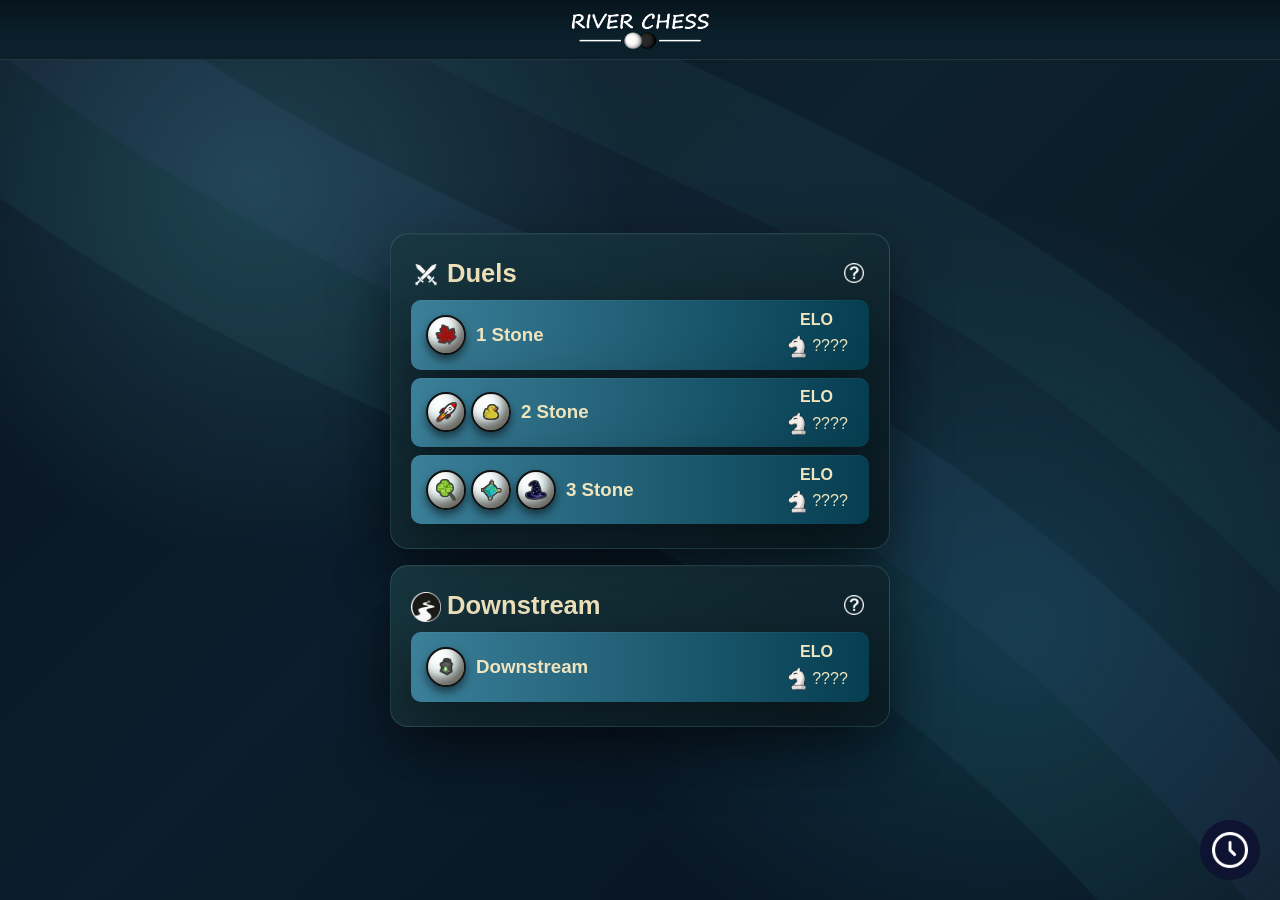
==== commit eaebd93d: "Fix for piece images. Design logo. New site page styles." ====
--- a/play.html
+++ b/play.html
@@ -12,6 +12,39 @@
     <link rel="icon" type="image/png" sizes="32x32" href="imgs/favicon.png">
 </head>
 <body>
+    <div id="wavesContainer">
+        <div class="wave-container background"></div>
+        <div class="wave-container wave-5">
+            <div class="wave-fill"></div>
+            <svg data-name="Layer 1" xmlns="http://w3.org" viewBox="0 0 1200 120" preserveAspectRatio="none">
+                <path d="M321.39,56.44c58-10.79,114.16-30.13,172-41.86,82.39-16.72,168.19-17.73,250.45-.39C823.78,31,906.67,72,985.66,92.83c70.05,18.48,146.53,26.09,214.34,3V0H0V27.35A600.21,600.21,0,0,0,321.39,56.44Z" class="shape-fill"></path>
+            </svg>
+        </div>
+        <div class="wave-container wave-4">
+            <div class="wave-fill"></div>
+            <svg data-name="Layer 1" xmlns="http://w3.org" viewBox="0 0 1200 120" preserveAspectRatio="none">
+                <path d="M321.39,56.44c58-10.79,114.16-30.13,172-41.86,82.39-16.72,168.19-17.73,250.45-.39C823.78,31,906.67,72,985.66,92.83c70.05,18.48,146.53,26.09,214.34,3V0H0V27.35A600.21,600.21,0,0,0,321.39,56.44Z" class="shape-fill"></path>
+            </svg>
+        </div>
+        <div class="wave-container wave-3">
+            <div class="wave-fill"></div>
+            <svg data-name="Layer 1" xmlns="http://w3.org" viewBox="0 0 1200 120" preserveAspectRatio="none">
+                <path d="M321.39,56.44c58-10.79,114.16-30.13,172-41.86,82.39-16.72,168.19-17.73,250.45-.39C823.78,31,906.67,72,985.66,92.83c70.05,18.48,146.53,26.09,214.34,3V0H0V27.35A600.21,600.21,0,0,0,321.39,56.44Z" class="shape-fill"></path>
+            </svg>
+        </div>
+        <div class="wave-container wave-2">
+            <div class="wave-fill"></div>
+            <svg data-name="Layer 1" xmlns="http://w3.org" viewBox="0 0 1200 120" preserveAspectRatio="none">
+                <path d="M321.39,56.44c58-10.79,114.16-30.13,172-41.86,82.39-16.72,168.19-17.73,250.45-.39C823.78,31,906.67,72,985.66,92.83c70.05,18.48,146.53,26.09,214.34,3V0H0V27.35A600.21,600.21,0,0,0,321.39,56.44Z" class="shape-fill"></path>
+            </svg>
+        </div>
+        <div class="wave-container wave-1">
+            <div class="wave-fill"></div>
+            <svg data-name="Layer 1" xmlns="http://w3.org" viewBox="0 0 1200 120" preserveAspectRatio="none">
+                <path d="M321.39,56.44c58-10.79,114.16-30.13,172-41.86,82.39-16.72,168.19-17.73,250.45-.39C823.78,31,906.67,72,985.66,92.83c70.05,18.48,146.53,26.09,214.34,3V0H0V27.35A600.21,600.21,0,0,0,321.39,56.44Z" class="shape-fill"></path>
+            </svg>
+        </div>
+    </div>
 
     <!-- =========================
          SIDE MENU
@@ -52,9 +85,10 @@
 
         </button>
 
-        <button id="drawButton"
+        <button id="drawOfferButton"
                 class="nav-button">
             <img src="imgs/icons/draw.png" />
+            <img id="drawNotication" src="imgs/icons/notification.png" />
         </button>
 
 
@@ -94,7 +128,7 @@
 
         <!--Game Over Popup-->
         <div id="gameOverPopupContainer" class="hidden">
-            <div id="gameOverPopup"> 
+            <div id="gameOverPopup">
                 <div id="closeGameOverPopupButton">&times;</div>
                 <img id="gameOverPopupGameModeIcon" src="imgs/icons/duels.png" />
                 <div id="gameOverMessageContainer">
--- a/css/siteStyles.css
+++ b/css/siteStyles.css
@@ -41,7 +41,8 @@
     font-family: "Segoe UI", Arial, sans-serif;
     user-select: none;
     color: #eaf4f5;
-    background: radial-gradient( circle at 20% 20%, rgba(60, 130, 145, 0.35), transparent 30% ), radial-gradient( circle at 80% 70%, rgba(25, 90, 110, 0.45), transparent 35% ), linear-gradient( 135deg, #0b1820, #102b36 45%, #081216 );
+/*    background: radial-gradient( circle at 20% 20%, rgba(60, 130, 145, 0.35), transparent 30% ), radial-gradient( circle at 80% 70%, rgba(25, 90, 110, 0.45), transparent 35% ), linear-gradient( 135deg, #0b1820, #102b36 45%, #081216 );*/
+    background: radial-gradient(circle at 20% 20%, rgba(60, 130, 145, 0.35), transparent 30%), radial-gradient(circle at 80% 70%, rgba(25, 90, 110, 0.45), transparent 35%), linear-gradient(135deg, #0b182091, #102b3691 45%, #0812167a);
     overflow-x: hidden;
     display: flex;
     flex-direction: column;
@@ -66,7 +67,7 @@
 
     /* Subtle river-like flowing bands */
 
-    .river-page::before,
+/*    .river-page::before,
     .river-page::after {
         content: "";
         position: fixed;
@@ -76,9 +77,9 @@
         border-radius: 50%;
         pointer-events: none;
         transform: rotate(-8deg);
-    }
-
-    .river-page::before {
+    }*/
+
+/*    .river-page::before {
         top: 18%;
         background: linear-gradient( 90deg, transparent, rgba(45, 120, 145, 0.12), rgba(90, 180, 190, 0.18), transparent );
     }
@@ -86,11 +87,11 @@
     .river-page::after {
         bottom: 12%;
         background: linear-gradient( 90deg, transparent, rgba(20, 80, 110, 0.1), rgba(70, 150, 170, 0.15), transparent );
-    }
+    }*/
 
 
     body {
-        max-width: 45em;
+/*        max-width: 45em;*/
     }
 
 html {
@@ -252,3 +253,116 @@
         width: 25px;
         height: 25px;
     }
+
+
+
+
+/* ------------------------- */
+/* Waves background          */
+/* ------------------------- */
+
+:root {
+    --wave-rotation: 40deg;
+    --wave-scale: 1.6;
+    --wave-1: #0a1623;
+    --wave-2: #162a3b;
+    --wave-3: #12182d;
+    --wave-4: #212f4f;
+    --wave-5: #122638;
+    --wave-6: #060d21;
+}
+
+#wavesContainer {
+    pointer-events: none;
+}
+
+.wave-container {
+    position: fixed;
+    inset: 0;
+    width: 170%;
+    overflow: hidden;
+    z-index: -1;
+    will-change: transform;
+    transform: translateZ(0);
+}
+
+    .wave-container.background {
+        background-color: var(--wave-6);
+        width: 100%;
+        height: 100%;
+        transform: none;
+    }
+
+.wave-fill {
+    width: 100%;
+    height: 50vh;
+    margin-top: 1px;
+    outline-offset: -2px;
+}
+
+.wave-container.wave-1 {
+    transform: rotate(var(--wave-rotation)) scale(var(--wave-scale)) translateY(-10vh);
+}
+
+.wave-1 .wave-fill {
+    background-color: var(--wave-1);
+    outline: solid var(--wave-1) 4px;
+}
+
+.wave-1 svg {
+    fill: var(--wave-1);
+}
+
+
+.wave-container.wave-2 {
+    transform: rotate(var(--wave-rotation)) scale(var(--wave-scale)) translateY(-2vh);
+}
+
+.wave-2 .wave-fill {
+    background-color: var(--wave-2);
+    outline: solid var(--wave-2) 4px;
+}
+
+.wave-2 svg {
+    fill: var(--wave-2);
+}
+
+
+.wave-container.wave-3 {
+    transform: rotate(var(--wave-rotation)) scale(var(--wave-scale)) translateY(6vh);
+}
+
+.wave-3 .wave-fill {
+    background-color: var(--wave-3);
+    outline: solid var(--wave-3) 4px;
+}
+
+.wave-3 svg {
+    fill: var(--wave-3);
+}
+
+.wave-container.wave-4 {
+    transform: rotate(var(--wave-rotation)) scale(var(--wave-scale)) translateY(14vh);
+}
+
+.wave-4 .wave-fill {
+    background-color: var(--wave-4);
+    outline: solid var(--wave-4) 4px;
+}
+
+.wave-4 svg {
+    fill: var(--wave-4);
+}
+
+.wave-container.wave-5 {
+    transform: rotate(var(--wave-rotation)) scale(var(--wave-scale)) translateY(22vh);
+}
+
+.wave-5 .wave-fill {
+    background-color: var(--wave-5);
+    outline: solid var(--wave-5) 4px;
+}
+
+.wave-5 svg {
+    fill: var(--wave-5);
+}
--- a/css/play.css
+++ b/css/play.css
@@ -172,4 +172,30 @@
     75% {
         content: 'Searching ...';
     }
+}
+
+/* ------------------------- */
+/* Draw offer button
+/* ------------------------- */
+
+#drawOfferButton {
+    position: relative;
+}
+
+#drawOfferButton.offeringDraw {
+    pointer-events: none;
+    opacity: .3;
+    cursor: pointer;
+}
+
+#drawNotication {
+    position: absolute;
+    width: 2em;
+    height: 2em;
+    right: -8px;
+    top: -5px;
+    visibility: hidden;
+}
+#drawOfferButton.offeredDraw #drawNotication {
+    visibility: visible;
 }
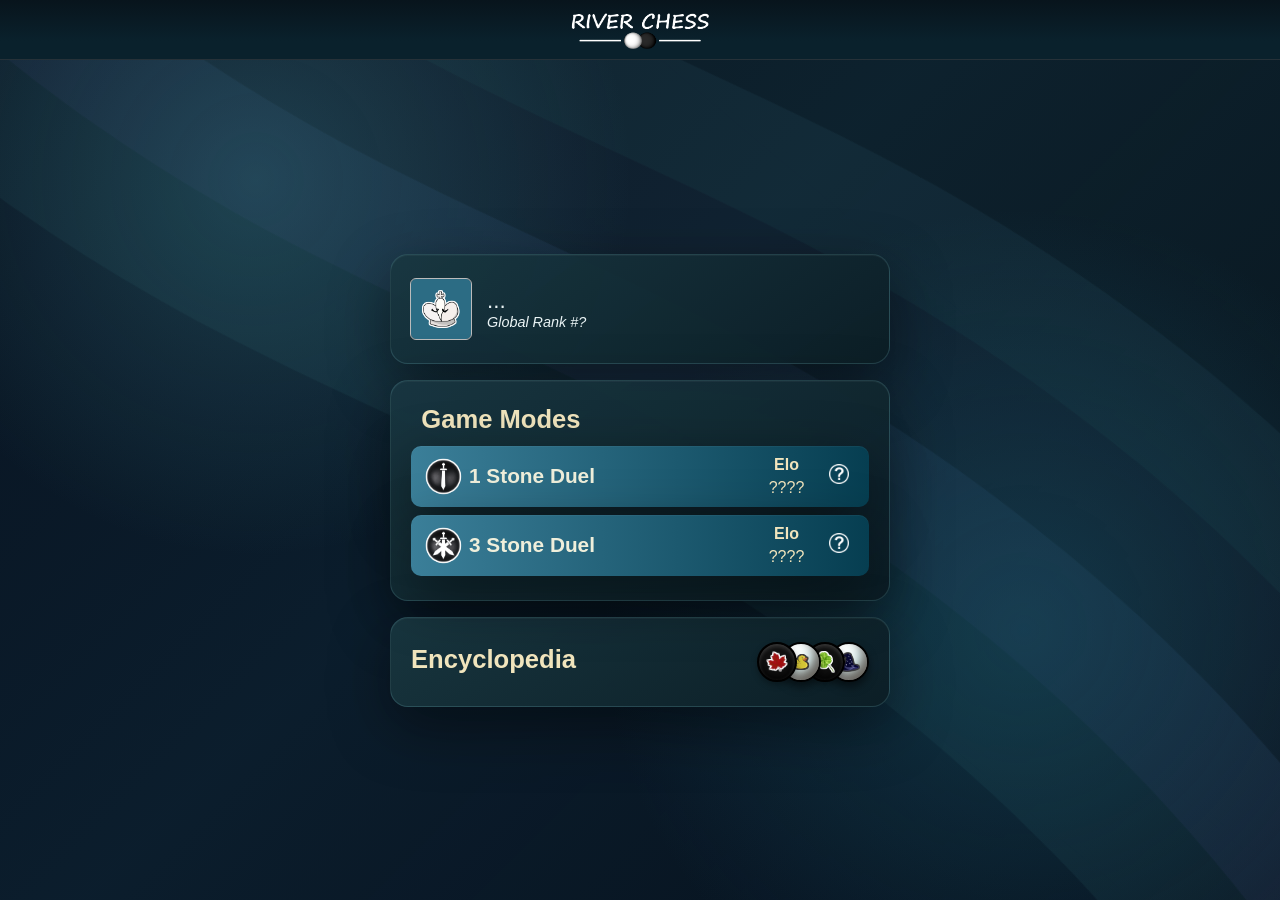
==== commit 143816bb: "Show indicators for check, game over, draw. Custom confirmation popup" ====
--- a/play.html
+++ b/play.html
@@ -127,31 +127,43 @@
         <div id="playerStonesContainer" class="stones-container"></div>
 
         <!--Game Over Popup-->
-        <div id="gameOverPopupContainer" class="hidden">
-            <div id="gameOverPopup">
-                <div id="closeGameOverPopupButton">&times;</div>
-                <img id="gameOverPopupGameModeIcon" src="imgs/icons/duels.png" />
-                <div id="gameOverMessageContainer">
-                    <div id="gameOverTitle">You Won!</div>
-                    <div id="gameOverSubtitle">by Checkmate</div>
+        <div id="popupContainer" class="hidden">
+            
+            <div id="popup">
+                <!--Confirm Popup-->
+                <div id="confirmPopup">
+                    <div id="confirmMessage">Are You Sure?</div>
+                    <div class="popupButtons">
+                        <div id="submitConfirmButton">OK</div>
+                        <div id="cancelConfirmButton">Cancel</div>
+                    </div>
                 </div>
 
-                <div id="gameOverPopupInfoSection">
-                    <div class="elo-container">
-                        <div><span id="timeControlDisplay">Blitz</span><span> Elo</span></div>
-                        <div>
-                            <img src="imgs/pieces/white_knight.png" />
-                            <span id="eloContainer">????</span>
-                            <span id="eloChange">+26</span>
+                <!--Game Over Popup-->
+                <div id="gameOverPopup" class="hidden">
+                    <div id="closeGameOverPopupButton">&times;</div>
+                    <img id="gameOverPopupGameModeIcon" src="imgs/icons/duels.png" />
+                    <div id="gameOverMessageContainer">
+                        <div id="gameOverTitle">You Won!</div>
+                        <div id="gameOverSubtitle">by Checkmate</div>
+                    </div>
+
+                    <div id="gameOverPopupInfoSection">
+                        <div class="elo-container">
+                            <div><span class="hidden" id="timeControlDisplay">Blitz</span><span>Elo</span></div>
+                            <div>
+                                <span id="eloContainer">????</span>
+                                <span id="eloChange">+??</span>
+                            </div>
                         </div>
                     </div>
-                </div>
-                <div id="gameOverPopupButtons">
-                    <a href="/" id="gameOverHomeButton">Home</a>
-                    <div id="newGameButton">New Game</div>
+                    <div class="popupButtons">
+                        <a href="/" id="gameOverHomeButton">Home</a>
+                        <div id="newGameButton">New Game</div>
+                    </div>
                 </div>
             </div>
-        </div>
+            </div>
     </main>
 
 
--- a/css/siteStyles.css
+++ b/css/siteStyles.css
@@ -41,7 +41,6 @@
     font-family: "Segoe UI", Arial, sans-serif;
     user-select: none;
     color: #eaf4f5;
-/*    background: radial-gradient( circle at 20% 20%, rgba(60, 130, 145, 0.35), transparent 30% ), radial-gradient( circle at 80% 70%, rgba(25, 90, 110, 0.45), transparent 35% ), linear-gradient( 135deg, #0b1820, #102b36 45%, #081216 );*/
     background: radial-gradient(circle at 20% 20%, rgba(60, 130, 145, 0.35), transparent 30%), radial-gradient(circle at 80% 70%, rgba(25, 90, 110, 0.45), transparent 35%), linear-gradient(135deg, #0b182091, #102b3691 45%, #0812167a);
     overflow-x: hidden;
     display: flex;
@@ -64,36 +63,6 @@
     overflow-x: hidden;
 }
 
-
-    /* Subtle river-like flowing bands */
-
-/*    .river-page::before,
-    .river-page::after {
-        content: "";
-        position: fixed;
-        width: 140%;
-        height: 180px;
-        left: -20%;
-        border-radius: 50%;
-        pointer-events: none;
-        transform: rotate(-8deg);
-    }*/
-
-/*    .river-page::before {
-        top: 18%;
-        background: linear-gradient( 90deg, transparent, rgba(45, 120, 145, 0.12), rgba(90, 180, 190, 0.18), transparent );
-    }
-
-    .river-page::after {
-        bottom: 12%;
-        background: linear-gradient( 90deg, transparent, rgba(20, 80, 110, 0.1), rgba(70, 150, 170, 0.15), transparent );
-    }*/
-
-
-    body {
-/*        max-width: 45em;*/
-    }
-
 html {
     background: #020912;
     display: flex;
@@ -101,15 +70,47 @@
 }
 
 /* =========================
+   SCROLL
+========================= */
+
+/* Apply to a specific container, or use 'html, body' for the global scrollbar */
+.river-page {
+    overflow-y: auto;
+    /* 1. Modern Standard (Chrome, Firefox, Edge) */
+    scrollbar-width: thin; /* Options: auto, thin */
+    scrollbar-color: #888888 transparent; /* thumb color | track color */
+}
+
+    /* 2. WebKit Legacy (Safari, older Chrome/Edge) */
+    .river-page::-webkit-scrollbar {
+        width: 8px; /* Width of the vertical scrollbar */
+        height: 8px; /* Height of the horizontal scrollbar */
+    }
+
+    .river-page::-webkit-webkit-scrollbar-track {
+        background: transparent; /* Makes the track completely see-through */
+    }
+
+    .river-page::-webkit-scrollbar-thumb {
+        background-color: #888888; /* Color of the scroll indicator */
+        border-radius: 4px; /* Rounds the corners of the thumb */
+    }
+
+        /* Optional: Make the thumb darken on hover for better UX */
+        .river-page::-webkit-scrollbar-thumb:hover {
+            background-color: #555555;
+        }
+
+/* =========================
    NAVIGATION
 ========================= */
 .top-nav {
     height: 60px;
     display: flex;
     align-items: center;
-/*    justify-content: space-between;*/
+    /*    justify-content: space-between;*/
     justify-content: center;
-    padding: 0 14px;
+    padding: 29px 14px;
     background: linear-gradient(180deg,rgba(8, 20, 28, 1) 0%, rgba(10, 33, 44, 1) 69%);
     border-bottom: 1px solid rgba(255, 255, 255, 0.12);
 }
@@ -125,6 +126,7 @@
     display: flex;
     flex-direction: column;
     justify-content: center;
+    align-items: center;
     gap: 5px;
     padding: 10px;
 }
@@ -137,19 +139,23 @@
         border-radius: 5px;
     }
 
-
-.home-button {
-    width: 42px;
-    height: 42px;
-    display: flex;
-    align-items: center;
-    justify-content: center;
-    text-decoration: none;
-    font-size: 22px;
-    border-radius: 8px;
-    background: rgba(255, 255, 255, 0.08);
-    transition: transform 0.15s ease, background 0.15s ease;
-}
+    .nav-button img {
+        width: 22px;
+        height: 22px;
+    }
+
+    .home-button {
+        width: 42px;
+        height: 42px;
+        display: flex;
+        align-items: center;
+        justify-content: center;
+        text-decoration: none;
+        font-size: 22px;
+        border-radius: 8px;
+        background: rgba(255, 255, 255, 0.08);
+        transition: transform 0.15s ease, background 0.15s ease;
+    }
 
     .home-button:hover {
         background: rgba(255, 255, 255, 0.15);
@@ -228,7 +234,7 @@
     }
 
 /* ------------------------- */
-/* ELO                       */
+/* Elo                       */
 /* ------------------------- */
 
 .elo-container {
@@ -248,13 +254,6 @@
         align-items: center;
         gap: 2px;
     }
-
-    .elo-container img {
-        width: 25px;
-        height: 25px;
-    }
-
-
 
 
 /* ------------------------- */
--- a/css/play.css
+++ b/css/play.css
@@ -20,7 +20,7 @@
 /* Game Over Popup
 /* ------------------------- */
 
-#gameOverPopupContainer {
+#popupContainer {
     position: fixed;
     z-index: 100;
     top: 0;
@@ -33,12 +33,15 @@
     align-items: center;
 }
 
-#gameOverPopup {
+#popup {
     background-color: #1f2021;
     padding: 10px;
     border-radius: 10px;
+    position: relative;
+}
+
+#gameOverPopup {
     width: 20em;
-    position: relative;
     display: flex;
     flex-direction: column;
     align-items: center;
@@ -106,14 +109,14 @@
     color: red;
 }
 
-#gameOverPopupButtons {
+.popupButtons {
     display: grid;
     gap: 1em;
     width: 100%;
     grid-template-columns: 1fr 1fr;
 }
 
-    #gameOverPopupButtons > * {
+    .popupButtons > * {
         padding: 8px;
         text-align: center;
         border-radius: 5px;
@@ -198,4 +201,31 @@
 }
 #drawOfferButton.offeredDraw #drawNotication {
     visibility: visible;
+}
+
+/* ------------------------- */
+/* Confirm
+/* ------------------------- */
+
+#confirmPopup {
+    width: 12em;
+    display: flex;
+    flex-direction: column;
+    align-items: center;
+    gap: 10px;
+}
+
+#submitConfirmButton {
+    background-color: #4785a1;
+}
+
+#cancelConfirmButton {
+    background-color: #2e444f;
+}
+
+#confirmMessage {
+    text-align: center;
+    padding: 10px;
+    font-size: 1.1em;
+    font-weight: bold;
 }
--- a/css/playMobile.css
+++ b/css/playMobile.css
@@ -42,13 +42,8 @@
         height: 12.5vw;
     }
 
-        :root .gameObject.squareHighlight {
-            width: 12.2vw;
-            height: 12.2vw;
-        }
-
     :root .pieceImg {
-        max-width: 9.5vw;
+        max-width: 10.4vw;
     }
 
     #chessContainer {
@@ -71,7 +66,7 @@
     }
 
 
-    
+
     /* ---------------------------------------------------------
        Stones
        --------------------------------------------------------- */
@@ -80,9 +75,15 @@
         width: 60px;
         height: 60px;
     }
+
         :root .stone-wrapper img {
             width: 40px;
             height: 40px;
+        }
+
+        :root .stone-wrapper.burden .stone-image {
+            width: 32px;
+            height: 32px;
         }
 
     :root .stone-points {
@@ -96,5 +97,4 @@
     :root .stone-counter {
         transform: scale(.75);
     }
-
 }
--- a/css/stones.css
+++ b/css/stones.css
@@ -260,8 +260,9 @@
         height: 78px;
         border-radius: 50%;
         background: radial-gradient( circle at 35% 28%, #ffffff 0%, #ddefee 45%, #d4d0c5 75%, #aaa69c 100% );
+
         /* Black outline */
-        border: 2px solid #111;
+        border: 2px solid black;
         box-sizing: border-box;
         box-shadow: inset -5px -7px 10px rgba(0, 0, 0, 0.5), inset 4px 4px 8px rgba(255, 255, 255, 0.9), 0 5px 8px rgba(0, 0, 0, 0.5);
         z-index: 0;
@@ -322,7 +323,6 @@
 
 .stone-wrapper.stone-black::before {
     background: #111;
-    border: 2px solid #000;
     box-shadow: inset 0 2px 4px rgba(255, 255, 255, 0.2), inset 0 -4px 8px rgba(0, 0, 0, 0.9), 0 3px 6px rgba(0, 0, 0, 0.3);
 }
 
@@ -379,15 +379,15 @@
    ========================================= */
 
 .stone-wrapper.burden::before {
-    filter: invert(24%) sepia(168%) saturate(7456%) hue-rotate(350deg) brightness(61%) contrast(100%);
-    background: radial-gradient(circle at 35% 28%, #ffffff 0%, #ddefee 45%, #d4d0c5 75%, #aaa69c 100%);
-    box-shadow: inset -5px -7px 10px rgba(0, 0, 0, 0.5), inset 4px 4px 8px rgba(255, 255, 255, 0.9), 0 5px 8px rgba(0, 0, 0, 0.5);
+    background: radial-gradient(circle at 35% 28%, #9f362b 0%, #49151c 45%, #451629 75%, #000000 100%);
+    box-shadow: inset 0 2px 4px rgba(255, 255, 255, 0.2), inset 0 -4px 8px rgba(0, 0, 0, 0.9), 0 3px 6px rgba(0, 0, 0, 0.3);
 }
 
 .stone-wrapper.burden .stone-image {
-    filter: drop-shadow(1px 0 0 white) drop-shadow(-1px 0 0 white) drop-shadow(0 1px 0 white) drop-shadow(0 -1px 0 white);
-}
-
+    filter: drop-shadow(0px 0 0 white) drop-shadow(-1px 0 0 white) drop-shadow(0 0px 0 white) drop-shadow(0 -1px 0 white);
+    width: 40px;
+    height: 40px;
+}
 
 /* =========================================
    Launch Button
--- a/css/chessStyles.css
+++ b/css/chessStyles.css
@@ -42,8 +42,7 @@
 .chessClockContainer {
     display: flex;
     justify-content: flex-end;
-    padding-top: 1em;
-    padding: .5em;
+    padding: .5em 1em;
 }
 
 .paddingTop {
@@ -127,13 +126,16 @@
 
 #boardContainer {
     position: relative;
-    touch-action: none;
-    user-select: none;
-}
-
-    #boardContainer * {
+}
+
+    #boardContainer, #boardContainer * {
         touch-action: none;
         user-select: none;
+        -webkit-touch-callout: none; /* Disables the iOS Safari long-press callout menu */
+        -webkit-user-select: none; /* Safari, Chrome, and Opera mobile */
+        -moz-user-select: none; /* Firefox Mobile */
+        -ms-user-select: none; /* Internet Explorer/Edge Mobile */
+        user-select: none; /* Standard syntax */
     }
 
 #boardDiv {
@@ -141,8 +143,7 @@
     position: relative;
     display: grid;
     grid-template-columns: repeat(8, 1fr);
-    border-top: solid black 2px;
-    border-left: solid black 2px;
+    box-shadow: #000000b8 0 0 10px -2px;
 }
 
 .square, .gameObject {
@@ -151,16 +152,18 @@
 }
 
 .square {
-    border-bottom: solid black 2px;
-    border-right: solid black 2px;
+/*    border-bottom: solid black 2px;*/
+    /*    border-right: solid black 2px;*/
 }
 
 .dark {
-    background-color: #C3914E;
+    /*    background-color: #C3914E;*/
+    background-color: #b58863;
 }
 
 .light {
-    background-color: #EEBB75;
+    /*    background-color: #EEBB75;*/
+    background-color: #edd6b0;
 }
 
 /* Choosing Square */
@@ -198,20 +201,18 @@
  * Squares
  * ***************/
 
-    .gameObject.squareHighlight {
-        width: 58px;
-        height: 58px;
-    }
-
 .picked {
     z-index: 13;
-    box-shadow: inset 0 0 1em 2px #fff942;
+/*    box-shadow: inset 0 0 1em 2px #fff942;*/
+    box-shadow: inset 0 0 3em 0 #e58cbe7d;
 }
 
 
 .legalMove {
     z-index: 13;
-    box-shadow: inset 0 0 3em 0 #fefff67a;
+    /*    box-shadow: inset 0 0 3em 0 #fefff67a;*/
+    /*    box-shadow: inset 0 0 0.5em 0 #1f467794;*/
+    box-shadow: inset 0 0 3em 0 #e58cbe7d;
 }
 
     .legalMove.special {
@@ -220,7 +221,8 @@
     }
 
 .previousMove {
-    box-shadow: inset 0 0 0.5em 0 #1f467794;
+    /*    box-shadow: inset 0 0 0.5em 0 #1f467794;*/
+    box-shadow: inset 0 0 3em 0 #c50d5947;
 }
 
 
@@ -302,8 +304,8 @@
 }
 
 .pieceImg {
-    max-width: 50px;
-    max-height: 50px;
+    max-width: 52px;
+    max-height: 52px;
     pointer-events: none;
 }
 
@@ -326,8 +328,9 @@
     position: absolute;
     width: 2em;
     height: 2em;
-    top: -1.2em;
-    right: .3em;
+    top: -1em;
+    right: 0em;
+    filter: drop-shadow(2px 0 0 var(--white-piece-outline-color)) drop-shadow(0 2px 0 var(--white-piece-outline-color)) drop-shadow(-2px 0 0 var(--white-piece-outline-color)) drop-shadow(0 -2px 0 var(--white-piece-outline-color));
 }
 
 img.pieceImg.Black {
@@ -568,4 +571,67 @@
     100% {
         filter: brightness(1) invert(0); /* Fade smoothly back to normal */
     }
+}
+
+/***********************
+ * Player Data
+ * *********************/
+
+#message, #secondaryMessage {
+    display: none;
+}
+
+:root .chessClockContainer {
+    justify-content: space-between;
+}
+
+#topClockContainer {
+    align-items: flex-end;
+}
+#bottomClockContainer {
+    align-items: flex-start;
+}
+
+#accountInfo {
+    display: flex;
+    gap: .7em;
+    align-items: center;
+    font-size: .8em;
+}
+
+.playerIcon {
+    pointer-events: none;
+    background-color: #3a3a3b;
+    width: 32px;
+    height: 32px;
+    display: flex;
+    justify-content: center;
+    align-items: center;
+    border-radius: 5px;
+    outline: solid #adadad 1px;
+}
+
+
+    .playerIcon.active {
+/*        background-color: #3a3a3b;*/
+/*        outline: solid #ffffff 1px;*/
+    }
+
+    .playerIcon img {
+        width: 20px;
+        height: 20px;
+    }
+
+
+.pieceImage {
+    filter: drop-shadow(1px 0 0 var(--white-piece-outline-color)) drop-shadow(0 1px 0 var(--white-piece-outline-color)) drop-shadow(-1px 0 0 var(--white-piece-outline-color)) drop-shadow(0 -1px 0 var(--white-piece-outline-color));
+}
+
+.playerName {
+
+}
+
+.playerRating {
+    opacity: .7;
+    font-style: italic;
 }
